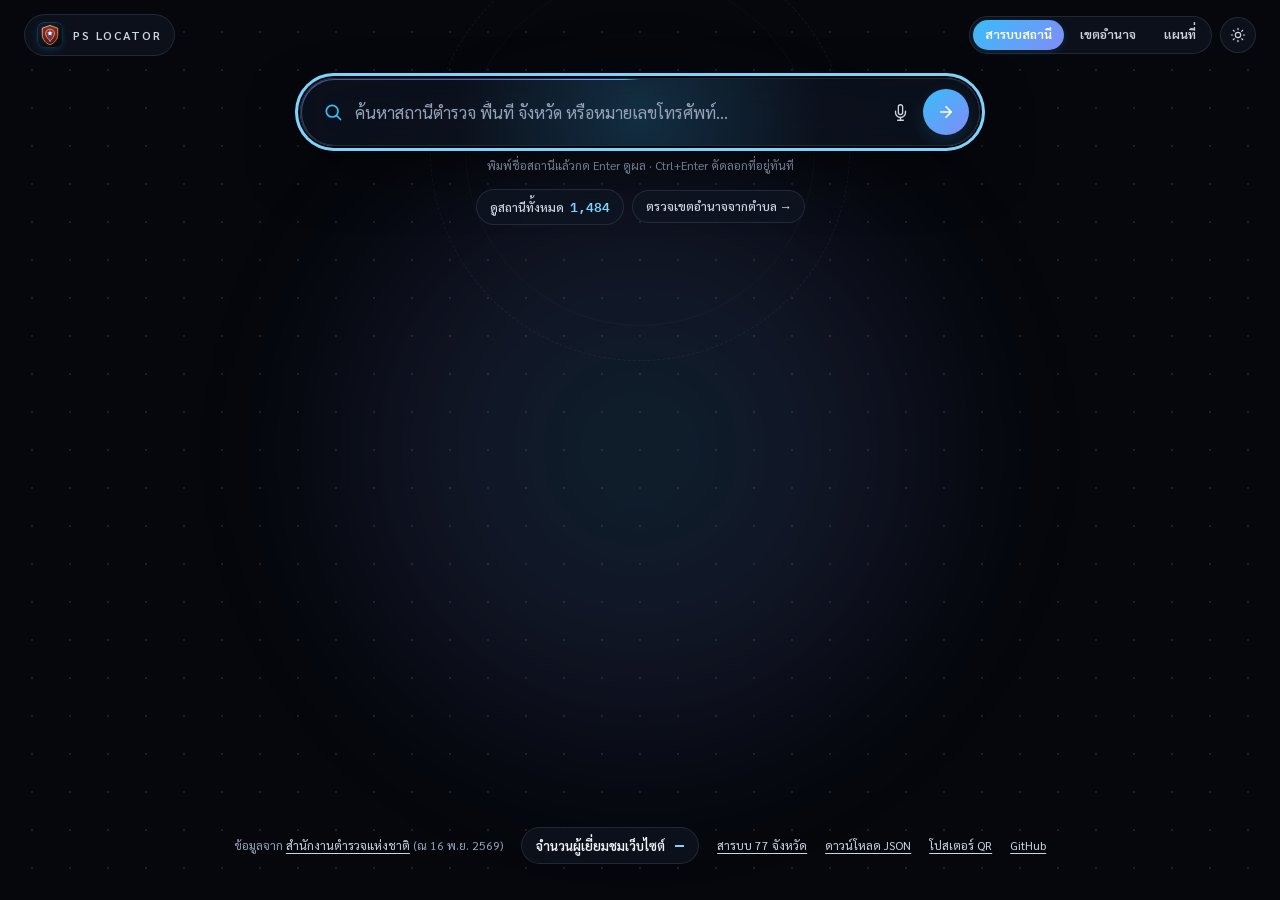
==== index.html @ 1548960c "SEO: Programmatic Edge SSR (1,562 pages), Dynamic Sitemap Index (1,566 URLs), FAQ/PoliceStation Sche" ====
<!DOCTYPE html>
<html lang="th">
<head>
<meta charset="UTF-8">
<meta name="viewport" content="width=device-width, initial-scale=1.0">
<meta name="theme-color" content="#05070c">
<meta name="author" content="ผู้ช่วยพนักงานสอบสวน สภ.เมืองชุมพร">
<title>PS Locator — สารบบสถานีตำรวจทั่วประเทศ 1,484 แห่ง | ค้นหาที่อยู่ เบอร์โทร สน./สภ. ทุกจังหวัด</title>
<meta name="description" content="ค้นหาสถานีตำรวจ (สน./สภ.) ทั่วประเทศไทยครบ 1,484 แห่ง 77 จังหวัด พร้อมที่อยู่ เบอร์โทรศัพท์ โทรสาร เว็บไซต์ และแผนที่นำทาง สำหรับพนักงานสอบสวนและประชาชน ข้อมูลยืนยันจากสำนักงานตำรวจแห่งชาติ (royalthaipolice.go.th)">
<meta name="keywords" content="สถานีตำรวจ, ค้นหาสถานีตำรวจ, ที่อยู่ สน., ที่อยู่ สภ., เบอร์โทรสถานีตำรวจ, สารบบสถานีตำรวจ, สถานีตำรวจทั่วประเทศ, 77 จังหวัด, สำนักงานตำรวจแห่งชาติ, พนักงานสอบสวน, เขตอำนาจสอบสวน, PS Locator">
<meta name="robots" content="index, follow, max-snippet:-1, max-image-preview:large, max-video-preview:-1">
<link rel="canonical" href="https://ps-locator.prajamwan.workers.dev/">
<link rel="alternate" hreflang="th" href="https://ps-locator.prajamwan.workers.dev/">
<link rel="alternate" hreflang="x-default" href="https://ps-locator.prajamwan.workers.dev/">
<link rel="icon" type="image/svg+xml" href="assets/favicon.svg">
<link rel="manifest" href="manifest.webmanifest">
<link rel="preconnect" href="https://fonts.googleapis.com">
<link rel="preconnect" href="https://fonts.gstatic.com" crossorigin>
<link href="https://fonts.googleapis.com/css2?family=Sarabun:wght@400;500;600;700&family=Noto+Serif+Thai:wght@600;700;800&family=IBM+Plex+Mono:wght@400;500;600&display=swap" rel="stylesheet">
<link rel="stylesheet" href="assets/styles.css">
<script>
(function () {
  var t = 'dark';
  try { t = localStorage.getItem('ps:theme') || 'dark'; } catch (e) {}
  document.documentElement.dataset.theme = t;
  var m = document.querySelector('meta[name="theme-color"]');
  if (m) m.content = t === 'dark' ? '#05070c' : '#f7f9fc';
})();
</script>
<meta property="og:type" content="website">
<meta property="og:locale" content="th_TH">
<meta property="og:site_name" content="PS Locator">
<meta property="og:url" content="https://ps-locator.prajamwan.workers.dev/">
<meta property="og:title" content="PS Locator — สารบบสถานีตำรวจทั่วประเทศ 1,484 แห่ง">
<meta property="og:description" content="ค้นหาที่อยู่ สน./สภ. พร้อมโทรศัพท์ โทรสาร เว็บไซต์ และแผนที่นำทาง ทั่วประเทศไทยครบ 77 จังหวัด อ้างอิงข้อมูลจากสำนักงานตำรวจแห่งชาติ">
<meta property="og:image" content="https://ps-locator.prajamwan.workers.dev/assets/ps-locator-poster.png">
<meta property="og:image:alt" content="PS Locator สารบบสถานีตำรวจทั่วประเทศ 1,484 แห่ง 77 จังหวัด">
<meta name="twitter:card" content="summary_large_image">
<meta name="twitter:title" content="PS Locator — สารบบสถานีตำรวจทั่วประเทศ 1,484 แห่ง">
<meta name="twitter:description" content="ค้นหาที่อยู่ เบอร์โทร แผนที่นำทาง สน./สภ. ทั่วประเทศ 77 จังหวัด พิมพ์แนบเอกสารคดีได้ทันที">
<meta name="twitter:image" content="https://ps-locator.prajamwan.workers.dev/assets/ps-locator-poster.png">
<script type="application/ld+json">
{
  "@context": "https://schema.org",
  "@graph": [
    {
      "@type": "WebSite",
      "@id": "https://ps-locator.prajamwan.workers.dev/#website",
      "url": "https://ps-locator.prajamwan.workers.dev/",
      "name": "PS Locator — สารบบสถานีตำรวจทั่วประเทศ",
      "alternateName": ["สารบบสถานีตำรวจ", "PS Locator"],
      "inLanguage": "th",
      "description": "ค้นหาที่อยู่ เบอร์โทร โทรสาร เว็บไซต์ และแผนที่นำทางของ สน./สภ. ทั่วประเทศไทย 1,484 แห่ง 77 จังหวัด",
      "potentialAction": {
        "@type": "SearchAction",
        "target": "https://ps-locator.prajamwan.workers.dev/?q={search_term_string}",
        "query-input": "required name=search_term_string"
      }
    },
    {
      "@type": "WebApplication",
      "name": "PS Locator — สารบบสถานีตำรวจทั่วประเทศ",
      "url": "https://ps-locator.prajamwan.workers.dev/",
      "applicationCategory": "ReferenceApplication",
      "operatingSystem": "All",
      "inLanguage": "th",
      "isAccessibleForFree": true
    },
    {
      "@type": "Dataset",
      "name": "ฐานข้อมูลสถานีตำรวจทั่วประเทศไทย 1,484 แห่ง 77 จังหวัด",
      "description": "รายชื่อ ที่อยู่ เบอร์โทรศัพท์ โทรสาร เว็บไซต์ และสังกัดกองบัญชาการของสถานีตำรวจนครบาลและสถานีตำรวจภูธรทั่วประเทศ",
      "inLanguage": "th",
      "creator": {
        "@type": "GovernmentOrganization",
        "name": "สำนักงานตำรวจแห่งชาติ",
        "url": "https://www.royalthaipolice.go.th/th/police-stations"
      }
    },
    {
      "@type": "FAQPage",
      "mainEntity": [
        {
          "@type": "Question",
          "name": "ค้นหาเบอร์โทรและที่อยู่สถานีตำรวจใกล้ฉันได้อย่างไร?",
          "acceptedAnswer": {
            "@type": "Answer",
            "text": "พิมพ์ชื่อสถานีตำรวจ (สน./สภ.) จังหวัด หรือหมายเลขโทรศัพท์ในช่องค้นหาหน้าแรก หรือเปิดหน้าแผนที่ (/map) เพื่อใช้ GPS ค้นหาสถานีตำรวจที่ใกล้ตำแหน่งปัจจุบันที่สุดพร้อมปุ่มกดโทรและนำทาง Google Maps"
          }
        },
        {
          "@type": "Question",
          "name": "ตรวจสอบเขตอำนาจสอบสวนจากชื่อตำบลได้อย่างไร?",
          "acceptedAnswer": {
            "@type": "Answer",
            "text": "ไปที่หน้าเขตอำนาจ (/jurisdiction) แล้วพิมพ์ชื่อตำบลหรือแขวงที่เกิดเหตุ ระบบจะแสดง สภ./สน. ผู้รับผิดชอบ รายชื่อตำบลในเขต เขตเพื่อนบ้าน และเลขหน้าประกาศในราชกิจจานุเบกษา"
          }
        },
        {
          "@type": "Question",
          "name": "ข้อมูลสถานีตำรวจใน PS Locator อ้างอิงจากแหล่งใด?",
          "acceptedAnswer": {
            "@type": "Answer",
            "text": "ข้อมูลสถานีตำรวจ 1,484 แห่ง ครบ 77 จังหวัด อ้างอิงจากฐานข้อมูลสาธารณะของสำนักงานตำรวจแห่งชาติ (royalthaipolice.go.th) และข้อมูลเขตอำนาจสอบสวนถอดข้อความจากประกาศสำนักงานตำรวจแห่งชาติในราชกิจจานุเบกษา"
          }
        }
      ]
    }
  ]
}
</script>
</head>
<body>
<noscript>
  <div style="padding:24px; text-align:center; font-family:Sarabun, sans-serif; background:#FDF6EC; color:#171E29">
    <b>PS Locator ต้องใช้ JavaScript</b><br>
    เว็บไซต์นี้ทำงานในเบราว์เซอร์ของคุณโดยตรง หากต้องการดูข้อมูลสถานีโดยไม่เปิดใช้ JavaScript โปรดใช้เว็บทางการของสำนักงานตำรวจแห่งชาติ:
    <a href="https://www.royalthaipolice.go.th/th/police-stations">royalthaipolice.go.th — ข้อมูลสถานีตำรวจ</a>
  </div>
</noscript>
<a class="skip-link" href="#resultsList">ข้ามไปยังผลการค้นหา</a>

<canvas id="spatial-canvas" aria-hidden="true"></canvas>
<div class="ambient-aura" aria-hidden="true"></div>

<header class="top-chrome">
  <a class="brand-link" href="index.html" id="brandHomeLink" title="กลับหน้าแรก PS Locator">
    <img class="brand-logo" src="assets/favicon.svg" width="26" height="26" alt="" aria-hidden="true">
    <span>PS LOCATOR</span>
  </a>
  <div class="chrome-actions">
    <nav class="nav-pills" aria-label="เมนูหลัก">
      <a class="nav-pill" href="index.html" aria-current="page">สารบบสถานี</a>
      <a class="nav-pill" href="jurisdiction.html">เขตอำนาจ</a>
      <a class="nav-pill" href="map.html">แผนที่</a>
    </nav>
    <button type="button" id="themeToggle" class="icon-pill" aria-label="สลับโหมดสีหน้าจอ" aria-pressed="true" title="สลับโหมดมืด / สว่าง">
      <svg id="theme-icon-sun" width="16" height="16" viewBox="0 0 24 24" fill="none" stroke="currentColor" stroke-width="1.8" stroke-linecap="round" stroke-linejoin="round" aria-hidden="true">
        <circle cx="12" cy="12" r="4"></circle>
        <path d="M12 2v2M12 20v2M4.93 4.93l1.41 1.41M17.66 17.66l1.41 1.41M2 12h2M20 12h2M6.34 17.66l-1.41 1.41M19.07 4.93l-1.6 1.6"></path>
      </svg>
      <svg id="theme-icon-moon" width="16" height="16" viewBox="0 0 24 24" fill="none" stroke="currentColor" stroke-width="1.8" stroke-linecap="round" stroke-linejoin="round" style="display:none" aria-hidden="true">
        <path d="M21 12.79A9 9 0 1 1 11.21 3 7 7 0 0 0 21 12.79z"></path>
      </svg>
    </button>
  </div>
</header>

<main class="stage">
  <div id="searchHub" class="search-hub">
    <div class="orbital-ring" aria-hidden="true"></div>

    <form id="searchForm" autocomplete="off" novalidate role="search">
      <div id="capsuleTilt" class="capsule-tilt">
        <div id="searchCapsule" class="search-capsule">
          <div class="capsule-beam" aria-hidden="true"></div>
          <div id="capsuleSpotlight" class="capsule-spotlight" aria-hidden="true"></div>
          <div class="scan-progress" aria-hidden="true"></div>

          <span class="search-leading-icon" aria-hidden="true">
            <svg width="20" height="20" viewBox="0 0 24 24" fill="none" stroke="currentColor" stroke-width="2" stroke-linecap="round" stroke-linejoin="round"><circle cx="11" cy="11" r="7"></circle><line x1="21" y1="21" x2="16.65" y2="16.65"></line></svg>
          </span>
          <input id="searchInput" class="search-input" type="search" placeholder="ค้นหาสถานีตำรวจ พื้นที่ จังหวัด หรือหมายเลขโทรศัพท์..." aria-label="ค้นหาสถานีตำรวจ" aria-autocomplete="list" aria-controls="suggestPanel" aria-expanded="false" spellcheck="false" autofocus>
          <div class="capsule-controls">
            <span class="kbd-hint" aria-hidden="true">/</span>
            <button type="button" id="clearBtn" class="capsule-action-btn clear-btn" aria-label="ล้างคำค้นหาและกลับสู่หน้าแรก" title="ล้างคำค้นหา (Esc)">
              <svg width="16" height="16" viewBox="0 0 24 24" fill="none" stroke="currentColor" stroke-width="2" stroke-linecap="round" aria-hidden="true"><line x1="18" y1="6" x2="6" y2="18"></line><line x1="6" y1="6" x2="18" y2="18"></line></svg>
            </button>
            <button type="button" id="voiceBtn" class="capsule-action-btn" aria-label="ค้นหาด้วยเสียง" title="ค้นหาด้วยเสียง" style="display:none">
              <svg width="17" height="17" viewBox="0 0 24 24" fill="none" stroke="currentColor" stroke-width="1.9" stroke-linecap="round" stroke-linejoin="round" aria-hidden="true"><path d="M12 1a3 3 0 0 0-3 3v8a3 3 0 0 0 6 0V4a3 3 0 0 0-3-3z"></path><path d="M19 10v2a7 7 0 0 1-14 0v-2"></path><line x1="12" y1="19" x2="12" y2="23"></line><line x1="8" y1="23" x2="16" y2="23"></line></svg>
            </button>
            <button type="submit" id="submitBtn" class="submit-orb" aria-label="เริ่มค้นหา" title="ค้นหา (Enter)">
              <svg width="18" height="18" viewBox="0 0 24 24" fill="none" stroke="currentColor" stroke-width="2.2" stroke-linecap="round" stroke-linejoin="round" aria-hidden="true"><line x1="5" y1="12" x2="19" y2="12"></line><polyline points="12 5 19 12 12 19"></polyline></svg>
            </button>
          </div>
        </div>
      </div>
    </form>

    <!-- อยู่นอก capsule-tilt เพื่อให้ dropdown กางลงมาตรงและไม่ถูกตัดขอบ -->
    <div id="suggestPanel" class="suggest-dropdown panel-glass" role="listbox" aria-label="คำแนะนำสถานีตำรวจ" hidden></div>
    <div id="inlineStatus" class="inline-status" role="status" aria-live="polite"></div>

    <div class="idle-actions" id="idleActions">
      <button type="button" class="idle-pill" id="browseAllBtn">ดูสถานีทั้งหมด <b id="idleStationCount">1,484</b></button>
      <button type="button" class="idle-pill" id="idleSavedBtn" hidden>ที่บันทึกไว้ (<b id="idleSavedCount">0</b>)</button>
      <a class="idle-pill" href="jurisdiction.html">ตรวจเขตอำนาจจากตำบล →</a>
    </div>
  </div>

  <section id="resultsWorkspace" class="results-workspace" aria-label="ผลการค้นหาสถานีตำรวจ">
    <div class="panel-glass results-list-panel">
      <div class="panel-header">
        <div class="panel-header-top">
          <span class="result-count">พบ <b id="resultCount">0</b> สถานี</span>
          <div class="panel-header-actions">
            <span id="savedCountWrap" hidden>
              <button class="toggle-saved" id="toggleSavedOnly" aria-pressed="false" type="button">บันทึก (<span id="savedCount">0</span>)</button>
            </span>
            <button class="btn btn-outline btn-sm" id="printListBtn" type="button" title="พิมพ์บัญชีรายนามตามตัวกรอง (A4)">พิมพ์ A4</button>
            <button class="btn btn-outline btn-sm" id="exportCsvBtn" type="button" title="ดาวน์โหลด CSV (เปิดใน Excel ได้)">CSV</button>
            <button class="btn btn-ghost btn-sm" id="clearFiltersBtn" type="button">ล้างตัวกรอง</button>
          </div>
        </div>
        <div class="compact-pill-controls">
          <div class="region-scroll" role="group" aria-label="กรองตามกองบัญชาการ">
            <div class="region-chips" id="regionChips"></div>
          </div>
          <div class="filter-row">
            <div class="combo" id="provinceCombo">
              <button type="button" class="combo-btn" id="provinceBtn" aria-haspopup="listbox" aria-expanded="false" aria-controls="provincePop" aria-label="กรองตามจังหวัด">
                <span class="combo-label" id="provinceLabel">ทุกจังหวัด (77)</span>
                <svg class="chev" width="14" height="14" viewBox="0 0 24 24" fill="none" aria-hidden="true"><path d="m6 9 6 6 6-6" stroke="currentColor" stroke-width="1.8" stroke-linecap="round" stroke-linejoin="round"/></svg>
              </button>
              <div class="combo-pop" id="provincePop" hidden>
                <div class="combo-search">
                  <svg width="14" height="14" viewBox="0 0 24 24" fill="none" aria-hidden="true"><circle cx="11" cy="11" r="7" stroke="currentColor" stroke-width="1.8"/><path d="m20 20-3.8-3.8" stroke="currentColor" stroke-width="1.8" stroke-linecap="round"/></svg>
                  <input type="text" id="provinceSearch" placeholder="พิมพ์ชื่อจังหวัด…" autocomplete="off" spellcheck="false" role="combobox" aria-expanded="true" aria-controls="provinceList" aria-autocomplete="list" aria-label="ค้นหาจังหวัด">
                </div>
                <ul class="combo-list" id="provinceList" role="listbox" aria-label="รายชื่อจังหวัด"></ul>
              </div>
            </div>
          </div>
          <div class="active-filters" id="activeFilters"></div>
        </div>
      </div>
      <p class="sr-only" role="status" id="srStatus"></p>
      <div id="resultsList" class="results-scroll" aria-label="รายการสถานี"></div>
      <div class="pager" id="pager" role="navigation" aria-label="เปลี่ยนหน้า"></div>
    </div>

    <div class="panel-glass viewport-panel">
      <div class="hud-overlay" aria-hidden="true"><div class="hud-reticle"></div></div>
      <div class="hud-top-bar">
        <div id="activeRegionChip" class="hud-chip">สังกัด — · จังหวัด —</div>
        <button type="button" id="hudCopyBtn" class="hud-action-btn" title="คัดลอกที่อยู่ไปวางในแม่แบบซอง/หนังสือ">
          <svg width="14" height="14" viewBox="0 0 24 24" fill="none" stroke="currentColor" stroke-width="2" stroke-linecap="round" stroke-linejoin="round" aria-hidden="true"><rect x="9" y="9" width="13" height="13" rx="2" ry="2"></rect><path d="M5 15H4a2 2 0 0 1-2-2V4a2 2 0 0 1 2-2h9a2 2 0 0 1 2 2v1"></path></svg>
          <span id="copyAddrText">คัดลอกที่อยู่</span>
        </button>
      </div>
      <div id="stationTelemetry" class="station-telemetry">
        <p style="color:var(--muted)">เลือกสถานีจากรายการเพื่อแสดงข้อมูล</p>
      </div>
      <div class="hud-bottom-bar">
        <span id="activeStationChip" class="hud-chip">เลือกสถานีจากรายการ</span>
        <details class="hud-source-details">
          <summary class="hud-attribution">ฐานข้อมูล 1,484 สถานี · แหล่งที่มา</summary>
          <div class="hud-source-body">
            <p>ข้อมูลยืนยันจากสำนักงานตำรวจแห่งชาติ ณ 16 พฤศจิกายน 2569 · 45 สถานีที่ต้นทางไม่กรอกที่อยู่จะแสดง “ไม่มีข้อมูล”</p>
            <p>หากพบความคลาดเคลื่อน แจ้งได้ที่ <a href="mailto:akaradje07@gmail.com?subject=แจ้งที่อยู่ไม่ถูกต้อง — PS Locator">akaradje07@gmail.com</a></p>
          </div>
        </details>
      </div>
    </div>
  </section>

  <footer class="stage-foot" aria-label="ข้อมูลอ้างอิงและสถิติ">
    <span>ข้อมูลจาก <a href="https://www.royalthaipolice.go.th/th/police-stations" target="_blank" rel="noopener">สำนักงานตำรวจแห่งชาติ</a> (ณ 16 พ.ย. 2569)</span>
    <span class="visitor-pill" id="visitorCounter" aria-label="จำนวนผู้เยี่ยมชมเว็บไซต์">
      <span class="visitor-label">จำนวนผู้เยี่ยมชมเว็บไซต์</span>
      <b class="visitor-num mono" id="statViews">—</b>
    </span>
    <a href="/provinces">สารบบ 77 จังหวัด</a>
    <a href="data/stations.json" download="ps-locator-stations.json">ดาวน์โหลด JSON</a>
    <a href="qr-poster.html">โปสเตอร์ QR</a>
    <a href="https://github.com/akaradje/ps-locator" target="_blank" rel="noopener">GitHub</a>
  </footer>
</main>

<!-- ════════ STATION DETAIL MODAL ════════ -->
<div class="modal-overlay" id="stationModal" role="dialog" aria-modal="true" aria-labelledby="modalTitle" aria-hidden="true" inert>
  <div class="modal" role="document">
    <div class="modal-head">
      <svg width="38" height="38" viewBox="0 0 64 64" aria-hidden="true" style="flex:none"><circle cx="32" cy="32" r="30" fill="none" stroke="#38bdf8" stroke-width="2.4"/><path d="M32 12l3.1 6.3 6.9 1-5 4.9 1.2 6.9L32 30.2 25.8 33.5l1.2-6.9-5-4.9 6.9-1L32 12Z" fill="#38bdf8"/></svg>
      <div style="min-width:0">
        <span class="sub" id="modalRegion">—</span>
        <h2 id="modalTitle">—</h2>
      </div>
      <button class="modal-close" id="modalClose" type="button" aria-label="ปิดหน้าต่างรายละเอียด">
        <svg width="18" height="18" viewBox="0 0 24 24" fill="none" aria-hidden="true"><path d="M6 6l12 12M18 6L6 18" stroke="currentColor" stroke-width="2" stroke-linecap="round"/></svg>
      </button>
    </div>
    <div class="modal-body">
      <div class="detail-grid">
        <div class="detail-cell full"><label>ที่อยู่สถานี</label><div class="v" id="dAddress">—</div></div>
        <div class="detail-cell"><label>โทรศัพท์</label><a class="v mono" id="dPhone" href="tel:">—</a></div>
        <div class="detail-cell"><label>โทรสาร (แฟกซ์)</label><div class="v mono" id="dFax">—</div></div>
        <div class="detail-cell"><label>จังหวัด</label><div class="v" id="dProvince">—</div></div>
        <div class="detail-cell"><label>กองบัญชาการ</label><div class="v" id="dRegion">—</div></div>
        <div class="detail-cell full"><label>เว็บไซต์ทางการ</label><a class="v" id="dWebsite" href="#" target="_blank" rel="noopener">—</a></div>
      </div>
      <div class="copy-preview">
        <div class="copy-preview-head">
          <b>ข้อความที่จะคัดลอก (สำหรับวางลงซอง/หนังสือ)</b>
          <a id="dReport" href="mailto:akaradje07@gmail.com">แจ้งที่อยู่คลาดเคลื่อน</a>
        </div>
        <pre class="copy-pre" id="dCopyPreview">—</pre>
      </div>
      <div class="map-frame"><iframe id="dMap" title="แผนที่สถานีตำรวจ" loading="lazy" referrerpolicy="no-referrer-when-downgrade" src="about:blank"></iframe></div>
    </div>
    <div class="modal-foot">
      <button class="btn btn-primary" id="dCopy" type="button">
        <svg width="16" height="16" viewBox="0 0 24 24" fill="none" aria-hidden="true"><rect x="8" y="8" width="12" height="12" rx="2" stroke="currentColor" stroke-width="1.7"/><path d="M4 16V5a2 2 0 0 1 2-2h11" stroke="currentColor" stroke-width="1.7" stroke-linecap="round"/></svg>
        คัดลอกที่อยู่
      </button>
      <a class="btn btn-outline" id="dNavigate" href="#" target="_blank" rel="noopener">
        <svg width="16" height="16" viewBox="0 0 24 24" fill="none" aria-hidden="true"><path d="M12 2 4 22l8-4 8 4-8-20Z" stroke="currentColor" stroke-width="1.7" stroke-linejoin="round"/></svg>
        นำทางใน Google Maps
      </a>
      <button class="btn btn-outline" id="dPrint" type="button">
        <svg width="16" height="16" viewBox="0 0 24 24" fill="none" aria-hidden="true"><path d="M7 8V3h10v5M7 17H3v-7a3 3 0 0 1 3-3h12a3 3 0 0 1 3 3v7h-4m-14 0h14a2 2 0 0 1 2 2v3H5v-3a2 2 0 0 1 2-2Z" stroke="currentColor" stroke-width="1.6" stroke-linejoin="round"/></svg>
        พิมพ์รายละเอียด
      </button>
      <button class="btn btn-outline" id="dShare" type="button">
        <svg width="16" height="16" viewBox="0 0 24 24" fill="none" aria-hidden="true"><circle cx="18" cy="5" r="3" stroke="currentColor" stroke-width="1.7"/><circle cx="6" cy="12" r="3" stroke="currentColor" stroke-width="1.7"/><circle cx="18" cy="19" r="3" stroke="currentColor" stroke-width="1.7"/><path d="m8.59 13.51 6.83 3.98M15.41 6.51l-6.82 3.98" stroke="currentColor" stroke-width="1.7" stroke-linecap="round"/></svg>
        แชร์
      </button>
      <button class="btn btn-ghost" id="dSave" type="button" aria-pressed="false">บันทึกสถานีนี้</button>
      <button class="btn btn-ghost" id="dJurisdiction" type="button">ดูเขตอำนาจของสถานีนี้</button>
    </div>
  </div>
</div>

<!-- ════════ REPORT CORRECTION MODAL ════════ -->
<div class="modal-overlay" id="reportModal" role="dialog" aria-modal="true" aria-labelledby="reportModalTitle" aria-hidden="true" inert>
  <div class="modal report-modal" role="document">
    <div class="modal-head">
      <div style="min-width:0">
        <span class="sub" id="reportStationMeta">แจ้งปรับปรุงข้อมูลสถานี</span>
        <h2 id="reportModalTitle">แจ้งข้อมูลคลาดเคลื่อน</h2>
      </div>
      <button class="modal-close" id="reportModalClose" type="button" aria-label="ปิดหน้าต่างแจ้งข้อมูลคลาดเคลื่อน">
        <svg width="18" height="18" viewBox="0 0 24 24" fill="none" aria-hidden="true"><path d="M6 6l12 12M18 6L6 18" stroke="currentColor" stroke-width="2" stroke-linecap="round"/></svg>
      </button>
    </div>
    <form id="reportForm" class="report-form" novalidate>
      <div class="modal-body">
        <input type="hidden" id="reportStationId" name="station_id" value="">
        <div class="hp-field" aria-hidden="true">
          <label for="reportHp">เว็บไซต์</label>
          <input type="text" id="reportHp" name="website_hp" tabindex="-1" autocomplete="off" value="">
        </div>
        <div class="report-field">
          <label for="reportFieldType">ประเภทข้อมูลที่ต้องการแจ้งแก้ไข</label>
          <select id="reportFieldType" name="field_type" required>
            <option value="address">ที่อยู่สถานี</option>
            <option value="phone">หมายเลขโทรศัพท์</option>
            <option value="fax">หมายเลขโทรสาร (แฟกซ์)</option>
            <option value="website">เว็บไซต์ทางการ</option>
            <option value="other">ข้อมูลอื่นๆ</option>
          </select>
        </div>
        <div class="report-current-box">
          <span>ข้อมูลปัจจุบันในระบบ:</span>
          <b id="reportCurrentValue">—</b>
        </div>
        <div class="report-field">
          <label for="reportSuggested">ข้อมูลที่ถูกต้อง <span aria-hidden="true">*</span></label>
          <textarea id="reportSuggested" name="suggested_value" rows="3" minlength="2" maxlength="500" required placeholder="ระบุที่อยู่ เบอร์โทรศัพท์ หรือข้อมูลที่ถูกต้อง…"></textarea>
        </div>
        <div class="report-field">
          <label for="reportSource">แหล่งอ้างอิง (ถ้ามี)</label>
          <input type="text" id="reportSource" name="source_ref" maxlength="300" placeholder="เช่น เว็บไซต์สถานี, เพจทางการ, หนังสือราชการ">
        </div>
        <div class="report-field">
          <label for="reportReporter">ชื่อ / หน่วยงานผู้แจ้ง (ไม่บังคับ)</label>
          <input type="text" id="reportReporter" name="reporter" maxlength="120" placeholder="เช่น เจ้าหน้าที่ สภ.… หรือ ประชาชน">
        </div>
        <div id="reportFeedback" class="report-feedback" role="status" aria-live="polite" hidden></div>
      </div>
      <div class="modal-foot">
        <button class="btn btn-primary" id="reportSubmitBtn" type="submit">ส่งคำแจ้งตรวจสอบ</button>
        <a class="btn btn-outline" id="reportMailtoFallback" href="mailto:akaradje07@gmail.com">ส่งผ่านอีเมลแทน</a>
        <button class="btn btn-ghost" id="reportCancelBtn" type="button">ยกเลิก</button>
      </div>
    </form>
  </div>
</div>

<button class="to-top" id="toTop" type="button" aria-label="กลับขึ้นด้านบน" hidden>
  <svg width="18" height="18" viewBox="0 0 24 24" fill="none" aria-hidden="true"><path d="M12 19V5m0 0-6 6m6-6 6 6" stroke="currentColor" stroke-width="2" stroke-linecap="round" stroke-linejoin="round"/></svg>
</button>

<div class="toast" id="toast" role="status" aria-live="polite"></div>
<div id="print-area" aria-hidden="true"></div>

<script src="data/stations.js"></script>
<script src="assets/app.js"></script>
<script src="assets/offline-db.js" defer></script>
</body>
</html>
---- assets/styles.css ----
/* ============================================================
   PS LOCATOR — สารบบสถานีตำรวจทั่วประเทศ & เขตอำนาจสอบสวน
   Design system: Spatial Minimalist (Obsidian Dark / Pure Light)
   Themes via html[data-theme="dark" | "light"]
   ============================================================ */

@view-transition {
  navigation: auto;
}

@property --beam-angle {
  syntax: "<angle>";
  initial-value: 0deg;
  inherits: false;
}

:root,
html[data-theme="dark"] {
  /* Spatial Dark Palette */
  --bg: #05070c;
  --bg-elevated: rgba(13, 18, 28, 0.94);
  --surface: rgba(15, 21, 34, 0.72);
  --surface-hover: rgba(24, 33, 52, 0.86);
  --surface-active: rgba(30, 42, 66, 0.94);
  --field: rgba(10, 15, 25, 0.72);
  --strip: #0b101b;

  --border: rgba(148, 163, 184, 0.16);
  --border-strong: rgba(148, 163, 184, 0.30);

  --ink: #f1f5f9;
  --ink-2: #cbd5e1;
  --muted: #94a3b8;
  --muted-strong: #cbd5e1;
  --faint: #7b8ba1;

  --brand: #38bdf8;
  --brand-ink: #7dd3fc;
  --brand-tint: rgba(56, 189, 248, 0.14);
  --brand-line: rgba(56, 189, 248, 0.38);
  --accent: #818cf8;

  --ok: #4ade80;
  --ok-tint: rgba(74, 222, 128, 0.14);
  --warn-bg: rgba(245, 158, 11, 0.12);
  --warn-border: rgba(245, 158, 11, 0.40);
  --warn-ink: #fcd34d;

  --sos: #ef4444;
  --sos-bg: rgba(239, 68, 68, 0.14);
  --sos-border: rgba(239, 68, 68, 0.48);
  --sos-ink: #fca5a5;
  --sos-strong: #dc2626;

  --metro-bg: rgba(56, 189, 248, 0.14);
  --metro-ink: #7dd3fc;
  --metro-line: rgba(56, 189, 248, 0.34);

  --phuthon-bg: rgba(129, 140, 248, 0.14);
  --phuthon-ink: #c7d2fe;
  --phuthon-line: rgba(129, 140, 248, 0.34);

  --mark: rgba(56, 189, 248, 0.30);
  --glow-primary: rgba(56, 189, 248, 0.22);
  --glow-secondary: rgba(129, 140, 248, 0.18);
  --dot-rgb: 148, 163, 184;
  --pulse-rgb: 56, 189, 248;
  --scrim: rgba(3, 6, 12, 0.78);

  --shadow-sm: 0 2px 6px rgba(0, 0, 0, 0.28);
  --shadow-md: 0 10px 28px -8px rgba(0, 0, 0, 0.45);
  --shadow-lg: 0 24px 56px -12px rgba(0, 0, 0, 0.70);
  --shadow-capsule: 0 24px 64px -12px rgba(0, 0, 0, 0.65), 0 0 0 1px rgba(255, 255, 255, 0.04);
  --shadow-panel: 0 20px 50px -12px rgba(0, 0, 0, 0.6);

  --ring: 0 0 0 3px rgba(56, 189, 248, 0.24);
  --focus-ring: #7dd3fc;
  --focus: 0 0 0 2px var(--bg), 0 0 0 4.5px var(--focus-ring);
  --skip-bg: #7dd3fc;
  --skip-ink: #05070c;
  --ease: cubic-bezier(0.22, 1, 0.36, 1);

  --font-serif: "Noto Serif Thai", "Sarabun", serif;
  --font-sans: "Sarabun", "Noto Sans Thai", system-ui, sans-serif;
  --font-mono: "IBM Plex Mono", "Sarabun", monospace;

  --radius-capsule: 999px;
  --radius-lg: 20px;
  --radius-md: 12px;
  --radius-sm: 8px;

  color-scheme: dark;
}

html[data-theme="light"] {
  --bg: #f7f9fc;
  --bg-elevated: rgba(255, 255, 255, 0.96);
  --surface: rgba(255, 255, 255, 0.82);
  --surface-hover: rgba(241, 245, 249, 0.96);
  --surface-active: rgba(224, 242, 254, 0.75);
  --field: rgba(248, 250, 252, 0.92);
  --strip: #0f172a;

  --border: rgba(15, 23, 42, 0.10);
  --border-strong: rgba(15, 23, 42, 0.20);

  --ink: #0f172a;
  --ink-2: #334155;
  --muted: #475569;
  --muted-strong: #334155;
  --faint: #64748b;

  --brand: #0284c7;
  --brand-ink: #0369a1;
  --brand-tint: rgba(2, 132, 199, 0.10);
  --brand-line: rgba(2, 132, 199, 0.35);
  --accent: #4f46e5;

  --ok: #15803d;
  --ok-tint: #dcfce7;
  --warn-bg: #fef3c7;
  --warn-border: #d97706;
  --warn-ink: #92400e;

  --sos: #dc2626;
  --sos-bg: #fef2f2;
  --sos-border: #f87171;
  --sos-ink: #991b1b;
  --sos-strong: #b91c1c;

  --metro-bg: #e0f2fe;
  --metro-ink: #0369a1;
  --metro-line: #bae6fd;

  --phuthon-bg: #eef2ff;
  --phuthon-ink: #3730a3;
  --phuthon-line: #c7d2fe;

  --mark: rgba(2, 132, 199, 0.22);
  --glow-primary: rgba(2, 132, 199, 0.14);
  --glow-secondary: rgba(79, 70, 229, 0.12);
  --dot-rgb: 71, 85, 105;
  --pulse-rgb: 2, 132, 199;
  --scrim: rgba(15, 23, 42, 0.56);

  --shadow-sm: 0 1px 3px rgba(15, 23, 42, 0.06);
  --shadow-md: 0 8px 24px -6px rgba(15, 23, 42, 0.10);
  --shadow-lg: 0 22px 48px -12px rgba(15, 23, 42, 0.22);
  --shadow-capsule: 0 20px 50px -12px rgba(15, 23, 42, 0.10), 0 2px 8px rgba(15, 23, 42, 0.04);
  --shadow-panel: 0 20px 48px -12px rgba(15, 23, 42, 0.10);

  --ring: 0 0 0 3px rgba(2, 132, 199, 0.18);
  --focus-ring: #075985;
  --focus: 0 0 0 2px var(--bg), 0 0 0 4.5px var(--focus-ring);
  --skip-bg: #075985;
  --skip-ink: #ffffff;
  color-scheme: light;
}

*, *::before, *::after { box-sizing: border-box; }

html {
  scroll-behavior: smooth;
  scrollbar-color: var(--border-strong) transparent;
}

/* Cross-document View Transitions */
::view-transition-old(root),
::view-transition-new(root) {
  animation-duration: 220ms;
  animation-timing-function: var(--ease);
}

::view-transition-group(ps-chrome),
::view-transition-group(ps-brand),
::view-transition-group(ps-nav),
::view-transition-group(ps-capsule) {
  animation-duration: 220ms;
  animation-timing-function: var(--ease);
}

@media (prefers-reduced-motion: reduce) {
  html { scroll-behavior: auto; }
  *, *::before, *::after {
    animation-duration: 0.01ms !important;
    animation-iteration-count: 1 !important;
    transition-duration: 0.01ms !important;
  }
  ::view-transition-group(*),
  ::view-transition-old(*),
  ::view-transition-new(*) {
    animation: none !important;
  }
}

html, body {
  margin: 0;
  padding: 0;
  width: 100%;
  min-height: 100vh;
  background-color: var(--bg);
  color: var(--ink);
  font-family: var(--font-sans);
  font-size: 16px;
  line-height: 1.55;
  overflow-x: hidden;
  -webkit-font-smoothing: antialiased;
  text-rendering: optimizeLegibility;
  transition: background-color 0.45s var(--ease), color 0.35s ease;
}

::-webkit-scrollbar { width: 8px; height: 8px; }
::-webkit-scrollbar-track { background: transparent; }
::-webkit-scrollbar-thumb { background: var(--border-strong); border-radius: 8px; }
::-webkit-scrollbar-thumb:hover { background: var(--muted); }

[hidden] { display: none !important; }

.sr-only {
  position: absolute; width: 1px; height: 1px; margin: -1px; padding: 0;
  overflow: hidden; clip: rect(0 0 0 0); white-space: nowrap; border: 0;
}

.skip-link {
  position: fixed; left: -9999px; top: 12px; z-index: 1000;
  background: var(--skip-bg); color: var(--skip-ink); padding: 11px 20px;
  border-radius: var(--radius-sm); font-weight: 700; font-size: 15px;
  text-decoration: none; border: 2px solid var(--bg);
  box-shadow: var(--shadow-lg);
}
.skip-link:focus,
.skip-link:focus-visible {
  left: 12px;
  outline: 3px solid var(--focus-ring);
  outline-offset: 2px;
  box-shadow: var(--focus), var(--shadow-lg);
}
:focus-visible {
  outline: 2.5px solid var(--focus-ring);
  outline-offset: 2px;
  box-shadow: var(--focus);
  border-radius: 6px;
}
a:focus-visible,
button:focus-visible,
input:focus-visible,
select:focus-visible,
textarea:focus-visible,
summary:focus-visible,
[tabindex]:focus-visible,
.rchip:focus-visible,
.chip:focus-visible,
.idle-pill:focus-visible,
.nav-pill:focus-visible,
.icon-pill:focus-visible,
.btn:focus-visible,
.combo-btn:focus-visible,
.result-item:focus-visible,
.jur-tab:focus-visible,
.jur-card:focus-visible,
.hud-action-btn:focus-visible,
.map-mini-btn:focus-visible {
  outline: 2.5px solid var(--focus-ring);
  outline-offset: 2px;
  box-shadow: var(--focus);
}
.search-capsule:has(.search-input:focus-visible) {
  outline: 2.5px solid var(--focus-ring);
  outline-offset: 3px;
  box-shadow: var(--focus), var(--shadow-capsule);
}

.mono { font-family: var(--font-mono); font-feature-settings: "tnum"; }

mark {
  background: linear-gradient(transparent 35%, var(--mark) 35%, var(--mark) 92%, transparent 92%);
  color: inherit; font-weight: 700; padding: 0 2px; border-radius: 3px;
}

/* ============ SPATIAL CANVAS & AURA ============ */
#spatial-canvas {
  position: fixed;
  inset: 0;
  width: 100%;
  height: 100%;
  z-index: 0;
  pointer-events: none;
}

.ambient-aura {
  position: fixed;
  top: 50%;
  left: 50%;
  width: min(760px, 92vw);
  height: min(760px, 92vw);
  transform: translate(-50%, -50%);
  border-radius: 50%;
  background: radial-gradient(circle, var(--glow-primary) 0%, var(--glow-secondary) 38%, transparent 70%);
  filter: blur(72px);
  opacity: 0.65;
  z-index: 0;
  pointer-events: none;
  transition: transform 0.8s cubic-bezier(0.16, 1, 0.3, 1), opacity 0.6s ease;
}

body.has-results .ambient-aura,
body.page-jur .ambient-aura {
  transform: translate(-50%, -82%) scale(0.85);
  opacity: 0.42;
}

/* ============ TOP CHROME ============ */
.top-chrome {
  view-transition-name: ps-chrome;
  position: fixed;
  top: 0;
  left: 0;
  right: 0;
  z-index: 45;
  display: flex;
  align-items: center;
  justify-content: space-between;
  gap: 10px;
  padding: 14px 24px;
  pointer-events: none;
}

.brand-link {
  view-transition-name: ps-brand;
  pointer-events: auto;
  display: inline-flex;
  align-items: center;
  gap: 10px;
  text-decoration: none;
  color: var(--muted-strong);
  font-size: 12px;
  font-weight: 600;
  letter-spacing: 0.16em;
  text-transform: uppercase;
  padding: 7px 12px;
  border-radius: 999px;
  background: var(--surface);
  border: 1px solid var(--border);
  backdrop-filter: blur(16px);
  -webkit-backdrop-filter: blur(16px);
  transition: color 0.25s ease, background-color 0.25s ease, border-color 0.25s ease;
  white-space: nowrap;
}

.brand-link:hover { color: var(--ink); border-color: var(--border-strong); }

.brand-dot {
  width: 7px;
  height: 7px;
  border-radius: 50%;
  background: var(--brand);
  box-shadow: 0 0 12px var(--brand);
  flex: none;
}

.brand-logo {
  width: 26px;
  height: 26px;
  border-radius: 7px;
  flex: none;
  display: block;
  box-shadow: 0 2px 10px -2px var(--glow-primary);
  transition: transform 0.2s ease, box-shadow 0.2s ease;
}

.brand-link:hover .brand-logo {
  transform: scale(1.06);
  box-shadow: 0 4px 14px -2px var(--glow-primary);
}

.chrome-actions {
  pointer-events: auto;
  display: flex;
  align-items: center;
  gap: 8px;
}

.nav-pills {
  view-transition-name: ps-nav;
  display: inline-flex;
  align-items: center;
  gap: 4px;
  padding: 3px;
  border-radius: 999px;
  border: 1px solid var(--border);
  background: var(--surface);
  backdrop-filter: blur(16px);
  -webkit-backdrop-filter: blur(16px);
}

.nav-pill {
  display: inline-flex;
  align-items: center;
  height: 30px;
  padding: 0 12px;
  border-radius: 999px;
  font-size: 12.5px;
  font-weight: 600;
  color: var(--muted-strong);
  text-decoration: none;
  white-space: nowrap;
  transition: color 0.2s ease, background-color 0.2s ease, box-shadow 0.2s ease;
}

.nav-pill:hover { color: var(--ink); background: var(--surface-hover); }

.nav-pill[aria-current="page"] {
  color: #ffffff;
  background: linear-gradient(135deg, var(--brand), var(--accent));
  box-shadow: 0 2px 10px -2px var(--glow-primary);
}

.icon-pill {
  display: inline-flex;
  align-items: center;
  justify-content: center;
  width: 36px;
  height: 36px;
  flex: none;
  border-radius: 50%;
  border: 1px solid var(--border);
  background: var(--surface);
  backdrop-filter: blur(16px);
  -webkit-backdrop-filter: blur(16px);
  color: var(--muted-strong);
  cursor: pointer;
  transition: color 0.2s ease, border-color 0.2s ease, transform 0.2s ease;
}

.icon-pill:hover { color: var(--ink); border-color: var(--border-strong); transform: translateY(-1px); }

@media (max-width: 560px) {
  .top-chrome { padding: 10px 14px; }
  .brand-link { font-size: 11px; letter-spacing: 0.12em; padding: 6px 10px; gap: 7px; }
  .nav-pill { padding: 0 10px; font-size: 12px; height: 28px; }
}

/* ============ STAGE ============ */
.stage {
  position: relative;
  z-index: 10;
  min-height: 100dvh;
  width: 100%;
  max-width: 1180px;
  margin: 0 auto;
  padding: 78px 24px 32px;
  display: flex;
  flex-direction: column;
  justify-content: center;
  align-items: center;
  transition: justify-content 0.6s cubic-bezier(0.16, 1, 0.3, 1);
}

body.has-results .stage,
body.page-jur .stage {
  justify-content: flex-start;
}

@media (max-width: 560px) {
  .stage { padding: 68px 14px 28px; }
}

/* ============ SEARCH HUB & CAPSULE ============ */
.search-hub {
  position: relative;
  width: 100%;
  max-width: 680px;
  margin: 0 auto;
  perspective: 1000px;
  z-index: 40;
  transition: max-width 0.55s cubic-bezier(0.16, 1, 0.3, 1);
}

body.has-results .search-hub { max-width: 760px; }

.orbital-ring {
  position: absolute;
  top: 50%;
  left: 50%;
  width: 420px;
  height: 420px;
  max-width: 86vw;
  max-height: 86vw;
  transform: translate(-50%, -50%) scale(0.92);
  border-radius: 50%;
  border: 1px dashed var(--border);
  opacity: 0;
  pointer-events: none;
  transition: opacity 0.5s ease, transform 0.7s cubic-bezier(0.16, 1, 0.3, 1);
  animation: orbitSpin 36s linear infinite;
}

.orbital-ring::before {
  content: "";
  position: absolute;
  inset: 34px;
  border-radius: 50%;
  border: 1px solid var(--border);
  opacity: 0.55;
}

body:not(.has-results) .search-hub:focus-within .orbital-ring,
body:not(.has-results) .search-hub:hover .orbital-ring {
  opacity: 0.65;
  transform: translate(-50%, -50%) scale(1);
}

body.is-scanning .orbital-ring { animation-duration: 6s; border-color: var(--brand); opacity: 0.85; }
body.has-results .orbital-ring { opacity: 0 !important; transform: translate(-50%, -50%) scale(0.6); }

@keyframes orbitSpin {
  from { transform: translate(-50%, -50%) rotate(0deg); }
  to { transform: translate(-50%, -50%) rotate(360deg); }
}

.capsule-tilt {
  position: relative;
  border-radius: var(--radius-capsule);
  transform-style: preserve-3d;
  transition: transform 0.18s ease-out;
  will-change: transform;
}

.search-capsule {
  view-transition-name: ps-capsule;
  position: relative;
  display: flex;
  align-items: center;
  width: 100%;
  height: 68px;
  padding: 0 10px 0 22px;
  border-radius: var(--radius-capsule);
  background: var(--surface);
  backdrop-filter: blur(28px) saturate(160%);
  -webkit-backdrop-filter: blur(28px) saturate(160%);
  box-shadow: var(--shadow-capsule);
  border: 1px solid var(--border);
  overflow: hidden;
  transition: height 0.35s cubic-bezier(0.16, 1, 0.3, 1), border-color 0.3s ease, box-shadow 0.35s ease;
}

body.has-results .search-capsule,
.jur-capsule { height: 58px; }

.capsule-beam {
  position: absolute;
  inset: -1px;
  border-radius: var(--radius-capsule);
  padding: 1.5px;
  background: conic-gradient(
    from var(--beam-angle),
    transparent 0deg,
    transparent 250deg,
    var(--accent) 295deg,
    var(--brand) 335deg,
    transparent 360deg
  );
  -webkit-mask: linear-gradient(#000 0 0) content-box, linear-gradient(#000 0 0);
  -webkit-mask-composite: xor;
  mask-composite: exclude;
  pointer-events: none;
  opacity: 0.65;
  animation: rotateBeam 5s linear infinite;
}

.search-hub:focus-within .capsule-beam,
.jur-capsule:focus-within .capsule-beam,
body.is-scanning .capsule-beam { opacity: 1; animation-duration: 2.4s; }

@keyframes rotateBeam { to { --beam-angle: 360deg; } }

.capsule-spotlight {
  position: absolute;
  inset: 0;
  border-radius: var(--radius-capsule);
  background: radial-gradient(260px circle at var(--spot-x, 50%) var(--spot-y, 50%), var(--glow-primary), transparent 70%);
  opacity: 0;
  pointer-events: none;
  transition: opacity 0.3s ease;
}

.search-capsule:hover .capsule-spotlight,
.search-capsule:focus-within .capsule-spotlight { opacity: 0.75; }

.scan-progress {
  position: absolute;
  bottom: 0;
  left: 0;
  right: 0;
  height: 2px;
  background: linear-gradient(90deg, transparent, var(--brand), var(--accent), transparent);
  transform: translateX(-100%);
  opacity: 0;
  pointer-events: none;
}

body.is-scanning .scan-progress { opacity: 1; animation: scanSweep 1.15s cubic-bezier(0.4, 0, 0.2, 1) infinite; }
@keyframes scanSweep { 0% { transform: translateX(-100%); } 100% { transform: translateX(100%); } }

.search-leading-icon {
  flex-shrink: 0;
  display: flex;
  align-items: center;
  justify-content: center;
  color: var(--brand);
  margin-right: 12px;
  z-index: 2;
}

.search-input {
  flex: 1;
  min-width: 0;
  border: 0 !important;
  background: transparent !important;
  box-shadow: none !important;
  outline: none !important;
  color: var(--ink);
  font-family: var(--font-sans);
  font-size: 16.5px;
  padding: 10px 0;
  z-index: 2;
}

.search-input::placeholder { color: var(--muted); font-weight: 400; }
.search-input::-webkit-search-cancel-button { display: none; }

.capsule-controls {
  position: relative;
  z-index: 2;
  display: flex;
  align-items: center;
  gap: 4px;
  margin-left: 8px;
  flex: none;
}

.kbd-hint {
  display: inline-flex;
  align-items: center;
  justify-content: center;
  height: 24px;
  min-width: 24px;
  padding: 0 7px;
  border-radius: 6px;
  border: 1px solid var(--border);
  background: rgba(148, 163, 184, 0.08);
  color: var(--muted);
  font-family: var(--font-mono);
  font-size: 11px;
  pointer-events: none;
}

.search-hub:focus-within .kbd-hint,
.search-hub.has-value .kbd-hint { display: none; }

.capsule-action-btn {
  display: inline-flex;
  align-items: center;
  justify-content: center;
  width: 38px;
  height: 38px;
  border-radius: 50%;
  border: 1px solid transparent;
  background: transparent;
  color: var(--muted-strong);
  cursor: pointer;
  transition: color 0.2s ease, background-color 0.2s ease, border-color 0.2s ease;
}

.capsule-action-btn:hover { color: var(--ink); background: var(--surface-hover); border-color: var(--border); }

.capsule-action-btn.is-active {
  color: var(--brand);
  background: var(--glow-primary);
  border-color: var(--brand-line);
  animation: pulseRing 1.4s ease-in-out infinite;
}

@keyframes pulseRing {
  0%, 100% { box-shadow: 0 0 0 0 var(--glow-primary); }
  50% { box-shadow: 0 0 0 8px transparent; }
}

.clear-btn { display: none; }
.search-hub.has-value .clear-btn,
.jur-capsule.has-value .clear-btn { display: inline-flex; }

.submit-orb {
  display: inline-flex;
  align-items: center;
  justify-content: center;
  width: 46px;
  height: 46px;
  border-radius: 50%;
  border: none;
  background: linear-gradient(135deg, var(--brand), var(--accent));
  color: #ffffff;
  cursor: pointer;
  box-shadow: 0 6px 20px -4px var(--glow-primary);
  transition: transform 0.22s cubic-bezier(0.16, 1, 0.3, 1), filter 0.2s ease;
}

body.has-results .submit-orb,
.jur-capsule .submit-orb { width: 40px; height: 40px; }
.submit-orb:hover { transform: scale(1.05); filter: brightness(1.08); }

@media (max-width: 560px) {
  .search-capsule { height: 58px; padding: 0 8px 0 16px; }
  .search-input { font-size: 15px; }
  .kbd-hint { display: none; }
  .submit-orb { width: 40px; height: 40px; }
}

/* ============ IDLE HINTS & ACTIONS ============ */
.idle-actions {
  display: flex;
  flex-wrap: wrap;
  align-items: center;
  justify-content: center;
  gap: 8px;
  margin-top: 14px;
}

body.has-results .idle-actions { display: none; }

.idle-pill {
  display: inline-flex;
  align-items: center;
  gap: 6px;
  padding: 6px 13px;
  border-radius: 999px;
  border: 1px solid var(--border);
  background: var(--surface);
  backdrop-filter: blur(12px);
  -webkit-backdrop-filter: blur(12px);
  color: var(--muted-strong);
  font-family: var(--font-sans);
  font-size: 12.5px;
  font-weight: 500;
  text-decoration: none;
  cursor: pointer;
  transition: color 0.2s ease, border-color 0.2s ease, background-color 0.2s ease;
}

.idle-pill:hover {
  color: var(--ink);
  border-color: var(--brand-line);
  background: var(--surface-hover);
}

.idle-pill b { font-family: var(--font-mono); color: var(--brand-ink); font-weight: 600; }

.inline-status:empty { display: none; }
.inline-status {
  padding: 10px 6px 0;
  font-size: 12px;
  color: var(--muted);
  text-align: center;
}

/* ============ SUGGESTION DROPDOWN ============ */
.suggest-dropdown {
  position: absolute;
  top: calc(100% + 10px);
  left: 0;
  right: 0;
  z-index: 60;
  max-height: min(360px, 52vh);
  overflow-y: auto;
  padding: 8px;
  background: var(--bg-elevated) !important;
}

.suggest-list { display: flex; flex-direction: column; gap: 2px; }

.sug-row {
  display: grid;
  grid-template-columns: minmax(0, 1fr) auto auto;
  gap: 2px 12px;
  width: 100%;
  text-align: left;
  padding: 9px 12px;
  border-radius: var(--radius-md);
  cursor: pointer;
  color: var(--ink);
  transition: background-color 0.15s ease;
}

.sug-row:hover,
.sug-row[aria-selected="true"] { background: var(--surface-active); }

.sug-name { grid-column: 1; grid-row: 1; font-weight: 600; font-size: 14.5px; line-height: 1.35; overflow-wrap: anywhere; }
.sug-phone { grid-column: 2; grid-row: 1 / span 2; align-self: center; font-family: var(--font-mono); font-size: 12px; color: var(--muted); white-space: nowrap; }
.sug-sub { grid-column: 1; grid-row: 2; font-size: 12px; color: var(--muted); }

.sug-copy {
  grid-column: 3;
  grid-row: 1 / span 2;
  align-self: center;
  width: 38px;
  height: 38px;
  display: grid;
  place-items: center;
  border: 1px solid var(--border);
  background: var(--surface-hover);
  color: var(--brand);
  border-radius: 10px;
  cursor: pointer;
  transition: background-color 0.15s ease, border-color 0.15s ease;
}

.sug-copy:hover { background: var(--brand-tint); border-color: var(--brand-line); }
.sug-copy-na { opacity: 0.45; cursor: not-allowed; color: var(--muted); }
.na-badge { color: var(--warn-ink); background: var(--warn-bg); border-radius: 5px; padding: 1px 6px; font-size: 11px; }

.sug-foot {
  display: flex;
  align-items: center;
  justify-content: space-between;
  gap: 10px;
  margin-top: 6px;
  padding: 8px 12px 4px;
  border-top: 1px solid var(--border);
  font-size: 12px;
  color: var(--muted);
}

.sug-foot button {
  border: 0;
  background: none;
  cursor: pointer;
  font-family: var(--font-sans);
  font-size: 12.5px;
  font-weight: 700;
  color: var(--brand-ink);
  padding: 2px 4px;
}

.sug-foot button:hover { text-decoration: underline; text-underline-offset: 3px; }
.sug-empty { padding: 16px 14px; font-size: 13px; color: var(--muted); text-align: center; }

/* ============ BUTTONS ============ */
.btn {
  display: inline-flex;
  align-items: center;
  justify-content: center;
  gap: 7px;
  font-family: var(--font-sans);
  font-weight: 600;
  font-size: 14px;
  border-radius: var(--radius-sm);
  padding: 9px 15px;
  cursor: pointer;
  border: 1px solid transparent;
  text-decoration: none;
  white-space: nowrap;
  transition: transform 0.15s ease, background 0.15s ease, color 0.15s ease, border-color 0.15s ease, filter 0.15s ease;
}

.btn:active { transform: translateY(1px) scale(0.99); }
.btn svg { flex: none; }

.btn-primary {
  background: linear-gradient(135deg, var(--brand), var(--accent));
  color: #ffffff;
  box-shadow: 0 4px 14px -4px var(--glow-primary);
}
.btn-primary:hover { filter: brightness(1.08); }

.btn-outline {
  background: var(--surface-hover);
  color: var(--ink);
  border-color: var(--border-strong);
}
.btn-outline:hover {
  border-color: var(--brand-line);
  color: var(--brand-ink);
  background: var(--brand-tint);
}

.btn-ghost {
  background: transparent;
  color: var(--muted-strong);
  border-color: var(--border);
}
.btn-ghost:hover { background: var(--surface-hover); color: var(--ink); }

.btn-sm { padding: 6px 11px; font-size: 12.5px; border-radius: 999px; }
.btn:disabled { opacity: 0.45; cursor: not-allowed; pointer-events: none; }

.icon-btn {
  display: inline-flex;
  align-items: center;
  justify-content: center;
  gap: 6px;
  height: 32px;
  padding: 0 11px;
  font-size: 12.5px;
  font-weight: 600;
  border: 1px solid var(--border-strong);
  background: var(--surface-hover);
  color: var(--ink-2);
  border-radius: 999px;
  cursor: pointer;
  text-decoration: none;
  font-family: var(--font-sans);
  transition: all 0.15s ease;
}

.icon-btn:hover { border-color: var(--brand-line); color: var(--brand-ink); background: var(--brand-tint); }
.icon-btn.is-copied, .btn.is-copied, .hud-action-btn.is-copied {
  background: var(--ok-tint) !important;
  border-color: var(--ok) !important;
  color: var(--ok) !important;
}

/* ============ SPATIAL GLASS WORKSPACE (2-COLUMN HUD) ============ */
.results-workspace {
  width: 100%;
  margin-top: 18px;
  display: none;
}

body.has-results .results-workspace {
  display: grid;
  grid-template-columns: minmax(320px, 430px) minmax(0, 1fr);
  gap: 20px;
  align-items: start;
}

.panel-glass {
  background: var(--surface);
  backdrop-filter: blur(24px) saturate(150%);
  -webkit-backdrop-filter: blur(24px) saturate(150%);
  border: 1px solid var(--border);
  border-radius: var(--radius-lg);
  box-shadow: var(--shadow-panel);
  overflow: hidden;
}

.results-list-panel {
  display: flex;
  flex-direction: column;
  max-height: min(640px, calc(100dvh - 180px));
}

.panel-header {
  display: flex;
  flex-direction: column;
  gap: 10px;
  padding: 14px 16px;
  border-bottom: 1px solid var(--border);
  font-size: 12.5px;
  color: var(--muted-strong);
}

.panel-header-top {
  display: flex;
  align-items: center;
  justify-content: space-between;
  flex-wrap: wrap;
  gap: 8px;
}

.panel-header-actions {
  display: flex;
  align-items: center;
  flex-wrap: wrap;
  gap: 6px;
}

.result-count { font-size: 12.5px; color: var(--muted-strong); }
.result-count b { font-family: var(--font-mono); color: var(--brand-ink); font-size: 14px; }

.compact-pill-controls {
  display: flex;
  flex-direction: column;
  gap: 8px;
}

.region-scroll {
  overflow-x: auto;
  -webkit-overflow-scrolling: touch;
  scrollbar-width: none;
  margin: 0 -4px;
  padding: 2px 4px;
}
.region-scroll::-webkit-scrollbar { display: none; }

.region-chips {
  display: flex;
  gap: 6px;
  min-width: max-content;
}

.rchip {
  display: inline-flex;
  align-items: center;
  gap: 5px;
  border: 1px solid var(--border);
  background: var(--field);
  color: var(--ink-2);
  font-family: var(--font-sans);
  font-weight: 600;
  font-size: 11.5px;
  border-radius: 999px;
  padding: 4px 10px;
  cursor: pointer;
  white-space: nowrap;
  transition: all 0.15s ease;
}

.rchip .cnt {
  font-family: var(--font-mono);
  font-size: 10.5px;
  opacity: 0.72;
}

.rchip:hover { border-color: var(--brand-line); color: var(--brand-ink); }
.rchip[aria-pressed="true"] {
  background: linear-gradient(135deg, var(--brand), var(--accent));
  border-color: transparent;
  color: #ffffff;
}
.rchip[aria-pressed="true"] .cnt { opacity: 0.92; }

.filter-row {
  display: flex;
  align-items: center;
  flex-wrap: wrap;
  gap: 6px;
}

/* Province Combobox */
.combo { position: relative; flex: 1 1 160px; min-width: 0; }
.combo-btn {
  height: 32px;
  width: 100%;
  display: flex;
  align-items: center;
  gap: 6px;
  border: 1px solid var(--border-strong);
  background: var(--field);
  border-radius: 999px;
  padding: 0 11px;
  font-family: var(--font-sans);
  font-size: 12.5px;
  color: var(--ink);
  cursor: pointer;
  transition: border-color 0.15s ease, box-shadow 0.15s ease;
}
.combo-btn:hover { border-color: var(--brand-line); }
.combo-btn[aria-expanded="true"] { border-color: var(--brand); box-shadow: var(--ring); }
.combo-btn .chev { flex: none; margin-left: auto; color: var(--muted); transition: transform 0.18s ease; }
.combo-btn[aria-expanded="true"] .chev { transform: rotate(180deg); }
.combo-label { overflow: hidden; text-overflow: ellipsis; white-space: nowrap; }

.combo-pop {
  position: absolute;
  top: calc(100% + 6px);
  left: 0;
  width: min(290px, 84vw);
  z-index: 80;
  background: var(--bg-elevated);
  border: 1px solid var(--border-strong);
  border-radius: var(--radius-md);
  box-shadow: var(--shadow-lg);
  overflow: hidden;
  backdrop-filter: blur(20px);
}

.combo-search {
  display: flex;
  align-items: center;
  gap: 8px;
  padding: 8px 11px;
  border-bottom: 1px solid var(--border);
  color: var(--muted);
}

.combo-search input {
  flex: 1;
  min-width: 0;
  border: 0;
  background: transparent;
  outline: none;
  color: var(--ink);
  font-family: var(--font-sans);
  font-size: 13px;
}
.combo-search input::placeholder { color: var(--faint); }

.combo-list {
  list-style: none;
  margin: 0;
  padding: 5px;
  max-height: 240px;
  overflow-y: auto;
}

.combo-opt {
  display: flex;
  align-items: center;
  justify-content: space-between;
  gap: 10px;
  padding: 7px 10px;
  border-radius: 8px;
  cursor: pointer;
  font-size: 13px;
  color: var(--ink);
}
.combo-opt .cnt { font-family: var(--font-mono); font-size: 11px; color: var(--muted); }
.combo-opt:hover, .combo-opt.active { background: var(--surface-hover); }
.combo-opt[aria-selected="true"] { background: var(--brand-tint); color: var(--brand-ink); font-weight: 600; }
.combo-empty { padding: 12px; color: var(--muted); font-size: 12.5px; text-align: center; }

.toggle-saved {
  display: inline-flex;
  align-items: center;
  gap: 5px;
  height: 32px;
  padding: 0 11px;
  border-radius: 999px;
  border: 1px solid var(--border-strong);
  background: var(--field);
  color: var(--ink-2);
  font-family: var(--font-sans);
  font-size: 12px;
  font-weight: 600;
  cursor: pointer;
  white-space: nowrap;
  transition: all 0.15s ease;
}
.toggle-saved:hover { border-color: var(--brand-line); color: var(--brand-ink); }
.toggle-saved[aria-pressed="true"] {
  background: var(--brand-tint);
  border-color: var(--brand);
  color: var(--brand-ink);
}

.active-filters { display: flex; flex-wrap: wrap; gap: 6px; }
.active-filters:empty { display: none; }
.filter-tag {
  display: inline-flex;
  align-items: center;
  gap: 6px;
  background: var(--brand-tint);
  color: var(--brand-ink);
  border: 1px solid var(--brand-line);
  padding: 2px 6px 2px 10px;
  border-radius: 999px;
  font-size: 11.5px;
  font-weight: 600;
}
.filter-tag button {
  border: none;
  background: transparent;
  cursor: pointer;
  color: inherit;
  border-radius: 999px;
  width: 16px;
  height: 16px;
  display: grid;
  place-items: center;
  font-size: 11px;
}
.filter-tag button:hover { background: var(--surface-active); }

/* Results Scroll List */
.results-scroll {
  overflow-y: auto;
  padding: 8px;
  display: flex;
  flex-direction: column;
  gap: 6px;
  flex: 1 1 auto;
  min-height: 120px;
}

.result-item {
  width: 100%;
  text-align: left;
  background: transparent;
  border: 1px solid transparent;
  border-radius: var(--radius-md);
  padding: 11px 13px;
  color: var(--ink);
  cursor: pointer;
  display: flex;
  flex-direction: column;
  gap: 3px;
  font-family: var(--font-sans);
  transition: background-color 0.18s ease, border-color 0.18s ease;
}

.result-item:hover { background: var(--surface-hover); border-color: var(--border); }
.result-item.is-selected {
  background: var(--surface-active);
  border-color: var(--brand-line);
}

.result-item-head {
  display: flex;
  align-items: center;
  justify-content: space-between;
  gap: 8px;
}
.result-item b { font-size: 14px; line-height: 1.35; overflow-wrap: anywhere; }
.result-item-meta { font-size: 12px; color: var(--muted); }
.result-item small {
  font-size: 11.5px;
  color: var(--faint);
  overflow: hidden;
  text-overflow: ellipsis;
  white-space: nowrap;
}
.saved-dot {
  flex: none;
  font-size: 11px;
  color: var(--brand-ink);
  background: var(--brand-tint);
  border-radius: 999px;
  padding: 1px 7px;
  font-weight: 600;
}

/* Pagination inside list panel */
.pager {
  display: flex;
  justify-content: center;
  align-items: center;
  gap: 4px;
  padding: 10px 12px;
  border-top: 1px solid var(--border);
  flex-wrap: wrap;
}
.pager:empty { display: none; }
.pager button {
  min-width: 30px;
  height: 30px;
  padding: 0 8px;
  border: 1px solid var(--border);
  background: var(--field);
  border-radius: 8px;
  cursor: pointer;
  font-family: var(--font-mono);
  font-size: 12px;
  color: var(--ink-2);
  transition: all 0.15s ease;
}
.pager button:hover { border-color: var(--brand-line); color: var(--brand-ink); }
.pager button[aria-current="page"] {
  background: linear-gradient(135deg, var(--brand), var(--accent));
  color: #ffffff;
  border-color: transparent;
}
.pager .dots { color: var(--muted); font-size: 12px; padding: 0 2px; }

/* Right HUD Viewport Panel */
.viewport-panel {
  position: relative;
  min-height: 480px;
  display: flex;
  flex-direction: column;
  justify-content: space-between;
}

.hud-overlay {
  position: absolute;
  inset: 0;
  z-index: 0;
  pointer-events: none;
  display: flex;
  align-items: center;
  justify-content: center;
  background:
    linear-gradient(to right, rgba(148, 163, 184, 0.05) 1px, transparent 1px) 0 0 / 48px 48px,
    linear-gradient(to bottom, rgba(148, 163, 184, 0.05) 1px, transparent 1px) 0 0 / 48px 48px;
}

.hud-reticle {
  width: 96px;
  height: 96px;
  border-radius: 50%;
  border: 1px solid rgba(56, 189, 248, 0.22);
  position: relative;
  display: flex;
  align-items: center;
  justify-content: center;
  opacity: 0.42;
}

.hud-reticle::before { content: ""; position: absolute; width: 124px; height: 1px; background: rgba(56, 189, 248, 0.28); }
.hud-reticle::after  { content: ""; position: absolute; width: 1px; height: 124px; background: rgba(56, 189, 248, 0.28); }

.hud-top-bar,
.hud-bottom-bar {
  position: relative;
  z-index: 2;
  display: flex;
  align-items: center;
  justify-content: space-between;
  flex-wrap: wrap;
  gap: 8px;
  padding: 12px 16px;
}

.hud-chip {
  display: inline-flex;
  align-items: center;
  gap: 8px;
  padding: 7px 13px;
  border-radius: 999px;
  background: var(--bg-elevated);
  border: 1px solid var(--border-strong);
  font-size: 12px;
  color: var(--ink);
}

.hud-action-btn {
  display: inline-flex;
  align-items: center;
  gap: 6px;
  padding: 7px 14px;
  border-radius: 999px;
  background: linear-gradient(135deg, var(--brand), var(--accent));
  border: 1px solid transparent;
  color: #ffffff;
  font-family: var(--font-sans);
  font-size: 12.5px;
  font-weight: 600;
  cursor: pointer;
  box-shadow: 0 4px 14px -4px var(--glow-primary);
  transition: filter 0.2s ease, transform 0.15s ease;
}

.hud-action-btn:hover { filter: brightness(1.08); }
.hud-action-btn:disabled { opacity: 0.45; cursor: not-allowed; filter: none; }

.station-telemetry {
  position: relative;
  z-index: 2;
  padding: 16px 24px;
  width: 100%;
  max-width: 660px;
  margin: auto;
  text-align: left;
}

.tele-badges { display: flex; flex-wrap: wrap; align-items: center; gap: 6px; margin-bottom: 10px; }
.badge {
  display: inline-flex;
  align-items: center;
  gap: 4px;
  font-size: 11px;
  font-weight: 700;
  padding: 3px 9px;
  border-radius: 999px;
  white-space: nowrap;
}
.badge-metro { background: var(--metro-bg); color: var(--metro-ink); border: 1px solid var(--metro-line); }
.badge-phuthon { background: var(--phuthon-bg); color: var(--phuthon-ink); border: 1px solid var(--phuthon-line); }
.badge-region { background: var(--surface-hover); color: var(--ink-2); border: 1px solid var(--border-strong); font-family: var(--font-mono); }
.verified { display: inline-flex; align-items: center; gap: 4px; font-size: 11px; color: var(--ok); font-weight: 700; }

.tele-title { margin: 0 0 8px; font-family: var(--font-serif); font-size: clamp(22px, 3vw, 28px); line-height: 1.25; color: var(--ink); }
.tele-addr { margin: 0 0 14px; font-size: 15px; line-height: 1.65; color: var(--ink-2); }

.tele-grid {
  display: grid;
  grid-template-columns: repeat(2, minmax(0, 1fr));
  gap: 8px;
  margin-bottom: 14px;
}

.tele-grid > div {
  padding: 9px 12px;
  border: 1px solid var(--border);
  border-radius: var(--radius-md);
  background: var(--field);
  min-width: 0;
}

.tele-grid span { display: block; font-size: 11px; color: var(--muted); margin-bottom: 2px; }
.tele-grid b, .tele-grid a {
  display: block;
  font-size: 13.5px;
  font-weight: 600;
  color: var(--ink);
  overflow-wrap: anywhere;
  text-decoration: none;
}
.tele-grid a { color: var(--brand-ink); }
.tele-grid a:hover { text-decoration: underline; }

.tele-actions { display: flex; flex-wrap: wrap; gap: 8px; margin-top: 12px; }

.hud-source-details { font-size: 11.5px; color: var(--muted); }
.hud-attribution { cursor: pointer; color: var(--muted-strong); list-style: none; }
.hud-source-body {
  margin-top: 8px;
  padding: 10px 12px;
  border-radius: var(--radius-md);
  background: var(--bg-elevated);
  border: 1px solid var(--border);
  color: var(--muted-strong);
  line-height: 1.6;
}
.hud-source-body p { margin: 4px 0; }
.hud-source-body a { color: var(--brand-ink); }

@media (max-width: 900px) {
  body.has-results .results-workspace { grid-template-columns: minmax(0, 1fr); }
  .results-list-panel { max-height: 360px; }
  .viewport-panel { min-height: 360px; }
}

@media (max-width: 560px) {
  .station-telemetry { padding: 14px 16px; }
  .tele-grid { grid-template-columns: 1fr; }
}

/* ============ COPY PREVIEW & MANUAL COPY ============ */
.copy-preview {
  margin-top: 12px;
  border: 1px solid var(--border-strong);
  border-radius: var(--radius-md);
  background: var(--field);
  overflow: hidden;
}

.copy-preview-head {
  display: flex;
  flex-wrap: wrap;
  align-items: baseline;
  justify-content: space-between;
  gap: 4px 10px;
  padding: 7px 12px;
  border-bottom: 1px solid var(--border);
  font-size: 12px;
}

.copy-preview-head b { color: var(--ink); }
.copy-preview-head a, .copy-preview-head small { color: var(--brand-ink); font-size: 11.5px; }
.copy-pre {
  margin: 0;
  padding: 10px 12px;
  font-family: var(--font-sans);
  font-size: 13.5px;
  line-height: 1.65;
  color: var(--ink);
  white-space: pre-wrap;
  overflow-wrap: anywhere;
}

.manual-copy {
  position: fixed;
  inset: 0;
  z-index: 320;
  background: var(--scrim);
  backdrop-filter: blur(6px);
  display: grid;
  place-items: center;
  padding: 18px;
}

.manual-copy-box {
  width: min(560px, 100%);
  background: var(--bg-elevated);
  color: var(--ink);
  border: 1px solid var(--brand-line);
  border-radius: var(--radius-lg);
  box-shadow: var(--shadow-lg);
  overflow: hidden;
}

.manual-copy-head {
  display: flex;
  gap: 12px;
  align-items: flex-start;
  padding: 16px 18px;
  border-bottom: 1px solid var(--border);
}

.manual-copy-head h2 { margin: 0 0 4px; font-family: var(--font-serif); font-size: 18px; color: var(--ink); }
.manual-copy-head p { margin: 0; font-size: 12.5px; color: var(--muted); line-height: 1.6; }

.manual-copy textarea {
  display: block;
  width: calc(100% - 36px);
  margin: 16px 18px;
  min-height: 120px;
  padding: 12px;
  border-radius: var(--radius-md);
  border: 1px solid var(--border-strong);
  background: var(--field);
  color: var(--ink);
  font-family: var(--font-sans);
  font-size: 14px;
  line-height: 1.7;
  resize: vertical;
}

.manual-copy-foot { display: flex; justify-content: flex-end; padding: 0 18px 18px; }

/* ============ STAGE FOOTER & VISITOR COUNTER ============ */
.stage-foot {
  width: 100%;
  margin-top: auto;
  padding: 24px 8px 4px;
  display: flex;
  flex-wrap: wrap;
  align-items: center;
  justify-content: center;
  gap: 8px 18px;
  font-size: 12px;
  color: var(--muted);
  text-align: center;
}

.stage-foot a {
  color: var(--muted-strong);
  text-decoration: underline;
  text-underline-offset: 3px;
}
.stage-foot a:hover { color: var(--brand-ink); }

.visitor-pill {
  display: inline-flex;
  align-items: baseline;
  gap: 10px;
  padding: 6px 14px;
  border-radius: 999px;
  border: 1px solid var(--border);
  background: var(--surface);
  backdrop-filter: blur(16px);
  -webkit-backdrop-filter: blur(16px);
  font-size: 13px;
  color: var(--ink-2);
}
.visitor-pill[hidden] { display: none; }
.visitor-label { font-weight: 600; color: var(--ink); }
.visitor-num,
.visitor-pill b {
  font-family: var(--font-mono);
  font-size: 15px;
  color: var(--brand-ink);
  font-weight: 700;
  letter-spacing: 0.02em;
}

/* ============ STATION DETAIL MODAL ============ */
.modal-overlay {
  position: fixed;
  inset: 0;
  z-index: 200;
  background: var(--scrim);
  display: grid;
  place-items: center;
  padding: 20px;
  backdrop-filter: blur(6px);
  opacity: 0;
  pointer-events: none;
  transition: opacity 0.2s ease;
  overflow-y: auto;
}

.modal-overlay.open { opacity: 1; pointer-events: auto; }

.modal {
  background: var(--bg-elevated);
  border-radius: var(--radius-lg);
  max-width: 760px;
  width: 100%;
  max-height: 92vh;
  display: flex;
  flex-direction: column;
  overflow: hidden;
  box-shadow: var(--shadow-lg);
  transform: translateY(12px) scale(0.985);
  transition: transform 0.24s var(--ease);
  border: 1px solid var(--border-strong);
}

.modal-overlay.open .modal { transform: none; }

.modal-head {
  background: var(--strip);
  color: #f8fafc;
  flex: none;
  position: relative;
  z-index: 10;
  padding: 15px 20px;
  display: flex;
  gap: 14px;
  align-items: flex-start;
  border-bottom: 1px solid var(--border-strong);
}

.modal-head h2 { font-family: var(--font-serif); font-size: 21px; margin: 0; line-height: 1.3; color: #ffffff; }
.modal-head .sub { color: #7dd3fc; font-size: 11px; letter-spacing: 1.2px; text-transform: uppercase; font-weight: 700; margin-bottom: 3px; display: block; }

.modal-close {
  margin-left: auto;
  background: rgba(255, 255, 255, 0.10);
  border: 1px solid rgba(255, 255, 255, 0.24);
  color: #ffffff;
  border-radius: var(--radius-sm);
  width: 36px;
  height: 36px;
  cursor: pointer;
  display: grid;
  place-items: center;
  flex: none;
}
.modal-close:hover { background: rgba(255, 255, 255, 0.20); }

.modal-body {
  padding: 18px 20px;
  overflow-y: auto;
  flex: 1 1 auto;
  min-height: 0;
  position: relative;
  z-index: 1;
  contain: layout paint;
  clip-path: inset(0);
}

.detail-grid { display: grid; grid-template-columns: repeat(2, minmax(0, 1fr)); gap: 10px; }
.detail-cell {
  background: var(--field);
  border: 1px solid var(--border);
  border-radius: var(--radius-md);
  padding: 10px 12px;
  min-width: 0;
}
.detail-cell.full { grid-column: 1 / -1; }
.detail-cell label {
  display: block;
  font-size: 11px;
  letter-spacing: 0.8px;
  color: var(--muted);
  font-weight: 700;
  margin-bottom: 3px;
}
.detail-cell .v { font-size: 14.5px; color: var(--ink); font-weight: 600; overflow-wrap: anywhere; }
.detail-cell a.v { color: var(--brand-ink); text-decoration: underline; text-underline-offset: 3px; }

.map-frame {
  position: relative;
  z-index: 0;
  margin-top: 14px;
  border: 1px solid var(--border);
  border-radius: var(--radius-md);
  overflow: hidden;
  background: var(--surface-hover);
  contain: paint;
}
.map-frame iframe { display: block; width: 100%; height: 220px; border: 0; }

.modal-foot {
  position: relative;
  z-index: 10;
  display: flex;
  gap: 8px;
  flex-wrap: wrap;
  padding: 14px 20px 16px;
  border-top: 1px solid var(--border);
  flex: none;
  background: var(--bg-elevated);
}

@media (max-width: 720px) {
  .detail-grid { grid-template-columns: 1fr; }
  .map-frame iframe { height: 170px; }
  .modal-overlay { padding: 10px; align-items: center; overflow: hidden; }
  .modal { max-height: calc(100dvh - 20px); }
  .modal-head { padding: 12px 14px; }
  .modal-head h2 { font-size: 18px; }
  .modal-body { padding: 14px; -webkit-overflow-scrolling: touch; }
  .modal-foot { display: grid; grid-template-columns: repeat(2, minmax(0, 1fr)); padding: 10px 14px 12px; gap: 8px; }
  .modal-foot .btn { justify-content: center; font-size: 13px; padding: 8px 10px; }
  .modal-foot .btn-primary { grid-column: 1 / -1; }
}

/* ============ JURISDICTION PAGE (เขตอำนาจสอบสวน) ============ */
.jur-hero {
  width: 100%;
  max-width: 960px;
  text-align: center;
  margin-bottom: 18px;
}

.jur-kicker {
  display: inline-flex;
  align-items: center;
  gap: 8px;
  padding: 4px 12px;
  border-radius: 999px;
  border: 1px solid var(--brand-line);
  background: var(--brand-tint);
  color: var(--brand-ink);
  font-size: 12px;
  font-weight: 600;
  margin-bottom: 10px;
}

.jur-hero h1 {
  font-family: var(--font-serif);
  font-size: clamp(26px, 4vw, 38px);
  line-height: 1.2;
  margin: 0 0 8px;
  color: var(--ink);
}

.jur-hero p {
  margin: 0 auto;
  max-width: 62ch;
  font-size: 14.5px;
  color: var(--muted-strong);
}

.jur-shell {
  width: 100%;
  max-width: 980px;
}

.jur-tabs {
  display: flex;
  gap: 8px;
  flex-wrap: wrap;
  justify-content: center;
  margin-bottom: 14px;
}

.jur-tab {
  font-family: var(--font-sans);
  font-size: 13.5px;
  font-weight: 600;
  color: var(--ink-2);
  background: var(--surface);
  border: 1px solid var(--border-strong);
  border-radius: 999px;
  padding: 8px 18px;
  cursor: pointer;
  backdrop-filter: blur(16px);
  transition: all 0.18s ease;
}

.jur-tab:hover { border-color: var(--brand-line); color: var(--brand-ink); }
.jur-tab[aria-selected="true"] {
  background: linear-gradient(135deg, var(--brand), var(--accent));
  border-color: transparent;
  color: #ffffff;
  box-shadow: 0 4px 16px -4px var(--glow-primary);
}

.jur-panel {
  padding: 20px;
  overflow: visible;
}
.jur-panel[hidden] { display: none; }
.jur-panel h3 { font-family: var(--font-serif); font-size: 18px; margin: 0 0 6px; color: var(--ink); }
.jur-note { font-size: 13px; color: var(--muted); margin: 0 0 12px; line-height: 1.6; }
.jur-link { color: var(--brand-ink); font-size: 12.5px; text-underline-offset: 3px; }

.jur-search {
  display: flex;
  gap: 10px;
  flex-wrap: wrap;
  align-items: center;
}

.jur-field {
  position: relative;
  flex: 1 1 320px;
  min-width: 0;
}

.jur-suggest {
  position: absolute;
  top: calc(100% + 8px);
  left: 0;
  right: 0;
  z-index: 60;
  background: var(--bg-elevated);
  border: 1px solid var(--border-strong);
  border-radius: var(--radius-md);
  box-shadow: var(--shadow-lg);
  max-height: 290px;
  overflow-y: auto;
  padding: 6px;
  backdrop-filter: blur(20px);
}
.jur-suggest[hidden] { display: none; }

.jur-sug-row {
  display: flex;
  align-items: baseline;
  gap: 10px;
  padding: 9px 12px;
  border-radius: 8px;
  cursor: pointer;
  color: var(--ink);
  font-size: 14px;
}
.jur-sug-row:hover, .jur-sug-row[aria-selected="true"] { background: var(--surface-active); }
.jur-sug-row b { font-weight: 600; }
.jur-sug-row small { color: var(--muted); font-size: 12px; margin-left: auto; white-space: nowrap; }
.jur-sug-empty { padding: 14px; color: var(--muted); font-size: 13px; text-align: center; }

.jur-hints {
  display: flex;
  flex-wrap: wrap;
  align-items: center;
  gap: 8px;
  margin-top: 12px;
  font-size: 12.5px;
  color: var(--muted);
}

.chip {
  display: inline-flex;
  align-items: center;
  gap: 6px;
  border: 1px solid var(--border-strong);
  background: var(--field);
  color: var(--ink-2);
  border-radius: 999px;
  padding: 4px 12px;
  font-size: 12.5px;
  font-weight: 600;
  cursor: pointer;
  font-family: var(--font-sans);
  transition: all 0.15s ease;
}
.chip:hover { border-color: var(--brand-line); color: var(--brand-ink); background: var(--brand-tint); }

.jur-coverage {
  font-size: 12.5px;
  color: var(--ink-2);
  margin: 14px 0;
  padding: 10px 14px;
  background: var(--field);
  border: 1px solid var(--border);
  border-left: 3px solid var(--brand);
  border-radius: var(--radius-sm);
  line-height: 1.6;
}

.jur-results { display: grid; gap: 14px; }

.jur-card {
  border: 1px solid var(--border);
  border-left: 3px solid var(--brand);
  border-radius: var(--radius-md);
  padding: 16px;
  background: var(--field);
  transition: border-color 0.18s ease, box-shadow 0.18s ease;
}
.jur-card:hover { border-color: var(--border-strong); border-left-color: var(--brand); box-shadow: var(--shadow-sm); }
.jur-card.is-address { border-left-color: var(--accent); }

.jur-answer { display: flex; flex-wrap: wrap; align-items: baseline; gap: 8px; margin-bottom: 6px; }
.jur-answer .lead { font-family: var(--font-serif); font-size: 18px; color: var(--ink); }
.jur-answer .arrow { color: var(--brand-ink); font-size: 18px; }
.jur-answer .target { font-family: var(--font-serif); font-size: 19.5px; font-weight: 700; color: var(--brand-ink); }

.jur-meta { display: flex; flex-wrap: wrap; gap: 6px 14px; font-size: 13px; color: var(--ink-2); margin: 6px 0 10px; }
.jur-meta a { color: var(--brand-ink); }
.jur-actions { display: flex; flex-wrap: wrap; gap: 8px; margin: 10px 0; }
.jur-sec-title { font-size: 12px; font-weight: 700; letter-spacing: 0.4px; color: var(--muted); margin: 14px 0 8px; }

.jur-tambons { display: flex; flex-wrap: wrap; gap: 6px; }
.jur-tambon {
  font-size: 12.5px;
  padding: 4px 10px;
  border: 1px solid var(--border-strong);
  border-radius: 999px;
  background: var(--surface);
  color: var(--ink-2);
}
.jur-tambon.hit {
  background: var(--brand-tint);
  border-color: var(--brand);
  color: var(--brand-ink);
  font-weight: 700;
}
.jur-tambon.partial { border-style: dashed; }

.jur-neighbors {
  display: grid;
  grid-template-columns: repeat(auto-fill, minmax(min(220px, 100%), 1fr));
  gap: 8px;
}
.jur-neighbor {
  display: flex;
  flex-wrap: wrap;
  align-items: baseline;
  gap: 4px 10px;
  padding: 9px 11px;
  border: 1px solid var(--border);
  border-radius: var(--radius-sm);
  background: var(--surface);
  font-size: 13px;
}
.jur-neighbor button { all: unset; cursor: pointer; font: inherit; color: var(--ink); font-weight: 700; }
.jur-neighbor button:hover { color: var(--brand-ink); text-decoration: underline; }
.jur-neighbor a { color: var(--brand-ink); font-family: var(--font-mono); }

.jur-warn {
  margin: 10px 0 0;
  padding: 9px 12px;
  border-radius: var(--radius-sm);
  background: var(--warn-bg);
  border: 1px solid var(--warn-border);
  color: var(--warn-ink);
  font-size: 12.5px;
  line-height: 1.55;
}

.jur-empty {
  padding: 28px 18px;
  text-align: center;
  border: 1px dashed var(--border-strong);
  border-radius: var(--radius-md);
  color: var(--muted);
}
.jur-empty h3 { font-family: var(--font-serif); color: var(--ink); margin: 0 0 6px; }
.jur-empty p { margin: 0 0 12px; font-size: 13.5px; }
.jur-empty a { color: var(--brand-ink); }

/* Digest & Full-text search */
.jur-digest-head { display: flex; gap: 16px; justify-content: space-between; align-items: flex-end; flex-wrap: wrap; margin-bottom: 14px; }
.jur-digest-search {
  display: flex;
  align-items: center;
  gap: 8px;
  min-width: 240px;
  flex: 1 1 280px;
  max-width: 360px;
  padding: 8px 12px;
  background: var(--field);
  border: 1px solid var(--border-strong);
  border-radius: 999px;
  color: var(--muted);
}
.jur-digest-search:focus-within { border-color: var(--brand); box-shadow: var(--ring); }
.jur-digest-search input { border: 0; background: transparent; outline: none; color: var(--ink); font-family: var(--font-sans); font-size: 14px; width: 100%; }
.jur-digest-search input::placeholder { color: var(--faint); }

.jur-sources { display: grid; grid-template-columns: repeat(auto-fit, minmax(min(250px, 100%), 1fr)); gap: 10px; margin-bottom: 16px; }
.jur-source { padding: 12px 14px; border: 1px solid var(--border); border-radius: var(--radius-sm); background: var(--field); font-size: 13px; }
.jur-source b { display: block; font-size: 14px; color: var(--ink); margin-bottom: 3px; }
.jur-source small { color: var(--muted); display: block; margin-bottom: 4px; }
.jur-source a { color: var(--brand-ink); }

.jur-cards { display: grid; grid-template-columns: repeat(auto-fill, minmax(min(270px, 100%), 1fr)); gap: 12px; }
.jur-summary-card { padding: 14px; border: 1px solid var(--border); border-top: 2px solid var(--brand); border-radius: var(--radius-sm); background: var(--field); }
.jur-summary-card h4 { font-family: var(--font-serif); font-size: 15.5px; margin: 0 0 6px; color: var(--ink); }
.jur-summary-card p { margin: 0 0 8px; font-size: 13px; line-height: 1.65; color: var(--ink-2); }
.jur-summary-card small { color: var(--muted); font-size: 11.5px; }
.jur-summary-card a { color: var(--brand-ink); }

.jur-full { display: flex; flex-wrap: wrap; gap: 10px; align-items: center; margin: 18px 0 10px; }
.jur-full span { font-size: 12px; color: var(--muted); }
.jur-full-results { display: grid; gap: 10px; }
.jur-full-row { padding: 12px 14px; border: 1px solid var(--border); border-radius: var(--radius-sm); background: var(--field); font-size: 13px; }
.jur-full-row b { color: var(--brand-ink); }
.jur-full-row p { margin: 6px 0 0; color: var(--ink-2); line-height: 1.6; }

@media (max-width: 640px) {
  .jur-panel { padding: 14px; }
  .jur-tab { flex: 1 1 100%; text-align: center; }
  .jur-digest-search { max-width: none; min-width: 0; }
  .jur-search .btn { width: 100%; }
}

/* ============ BACK TO TOP & TOAST ============ */
.to-top {
  position: fixed;
  right: 20px;
  bottom: 20px;
  z-index: 150;
  width: 42px;
  height: 42px;
  border-radius: 999px;
  background: var(--bg-elevated);
  color: var(--ink);
  border: 1px solid var(--border-strong);
  box-shadow: var(--shadow-md);
  cursor: pointer;
  display: grid;
  place-items: center;
  opacity: 0;
  transform: translateY(10px);
  pointer-events: none;
  transition: opacity 0.2s ease, transform 0.2s ease, border-color 0.15s ease;
}
.to-top.show { opacity: 1; transform: none; pointer-events: auto; }
.to-top:hover { border-color: var(--brand); color: var(--brand); }

.toast {
  position: fixed;
  left: 50%;
  bottom: 24px;
  transform: translate(-50%, 20px);
  z-index: 300;
  background: var(--strip);
  color: #f8fafc;
  font-size: 13.5px;
  font-weight: 600;
  border-radius: var(--radius-sm);
  padding: 11px 18px;
  box-shadow: var(--shadow-lg);
  border-left: 3px solid var(--brand);
  opacity: 0;
  pointer-events: none;
  transition: all 0.25s ease;
  max-width: 90vw;
}
.toast.show { opacity: 1; transform: translate(-50%, 0); }

/* ============ SPATIAL MAP SEARCH PAGE (map.html) ============ */
:root {
  --map-filter: invert(100%) hue-rotate(185deg) brightness(92%) contrast(92%) saturate(85%);
}
html[data-theme="light"] {
  --map-filter: grayscale(18%) contrast(98%) brightness(101%);
}

.page-map .results-list-panel {
  display: flex;
  flex-direction: column;
  max-height: 540px;
}

.page-map .panel-header {
  flex-direction: row;
  align-items: center;
  justify-content: space-between;
  flex-wrap: wrap;
  gap: 8px;
}

.page-map .source-tag {
  display: inline-flex;
  align-items: center;
  gap: 6px;
  width: auto;
  flex: none;
  align-self: center;
  white-space: nowrap;
  font-family: var(--font-mono);
  font-size: 11px;
  padding: 3px 9px;
  border-radius: 999px;
  background: var(--brand-tint);
  color: var(--brand);
  border: 1px solid var(--brand-line);
}

.page-map .map-result-item {
  width: 100%;
  text-align: left;
  background: transparent;
  border: 1px solid transparent;
  border-radius: var(--radius-md);
  padding: 12px 14px;
  color: var(--ink);
  font-family: inherit;
  cursor: pointer;
  transition: background-color 0.2s ease, border-color 0.2s ease, transform 0.2s ease;
}

.page-map .map-result-item:hover {
  background: var(--surface-hover);
  border-color: var(--border);
}

.page-map .map-result-item.is-selected {
  background: var(--surface-active);
  border-color: var(--brand-line);
}

.page-map .map-result-item:focus-visible {
  outline: 2px solid var(--brand);
  outline-offset: -2px;
}

.page-map .result-title {
  font-size: 15px;
  font-weight: 500;
  line-height: 1.35;
  margin-bottom: 4px;
  color: var(--ink);
}

.page-map .result-address {
  font-size: 12.5px;
  color: var(--muted-strong);
  line-height: 1.45;
  display: -webkit-box;
  -webkit-line-clamp: 2;
  -webkit-box-orient: vertical;
  overflow: hidden;
  margin-bottom: 8px;
}

.page-map .result-coords {
  font-family: var(--font-mono);
  font-size: 11.5px;
  color: var(--brand);
  letter-spacing: 0.02em;
}

.page-map .viewport-panel {
  position: relative;
  min-height: 480px;
  display: flex;
  flex-direction: column;
  justify-content: space-between;
}

#locator-map {
  position: absolute;
  inset: 0;
  width: 100%;
  height: 100%;
  z-index: 1;
  background: transparent;
}

.leaflet-tile-pane {
  filter: var(--map-filter);
}

.page-map .maplibregl-ctrl-bottom-right,
.page-map .leaflet-bottom.leaflet-right {
  bottom: 48px;
}

.page-map .maplibregl-ctrl-group {
  background: var(--bg-elevated);
  border: 1px solid var(--border-strong);
  box-shadow: var(--shadow-md);
}
.page-map .maplibregl-ctrl-group button + button {
  border-top-color: var(--border);
}
.page-map .maplibregl-ctrl-group button .maplibregl-ctrl-icon {
  filter: var(--map-ctrl-invert, invert(0.88));
}
html[data-theme="light"] .page-map .maplibregl-ctrl-group button .maplibregl-ctrl-icon {
  filter: none;
}

.page-map .maplibregl-popup-content {
  background: var(--bg-elevated);
  color: var(--ink);
  border: 1px solid var(--border-strong);
  border-radius: var(--radius-md);
  box-shadow: var(--shadow-lg);
  padding: 12px 14px;
  font-family: var(--font-sans);
}
.page-map .maplibregl-popup-tip {
  border-top-color: var(--bg-elevated);
  border-bottom-color: var(--bg-elevated);
}
.page-map .maplibregl-popup-close-button {
  color: var(--muted-strong);
  font-size: 16px;
  padding: 4px 8px;
}
.map-popup-card {
  display: flex;
  flex-direction: column;
  gap: 5px;
}
.map-popup-head {
  display: flex;
  align-items: center;
  justify-content: space-between;
  gap: 8px;
  padding-right: 16px;
}
.map-popup-head strong {
  font-size: 13.5px;
  color: var(--ink);
}
.map-popup-dist {
  font-family: var(--font-mono);
  font-size: 11px;
  padding: 2px 7px;
  border-radius: 999px;
  background: var(--warn-bg);
  color: var(--warn-ink);
  border: 1px solid var(--warn-border);
  white-space: nowrap;
}
.map-popup-meta {
  font-size: 12px;
  color: var(--muted-strong);
}
.map-popup-actions {
  display: flex;
  flex-wrap: wrap;
  gap: 6px;
  margin-top: 4px;
}

.map-fallback-box {
  position: absolute;
  inset: 0;
  display: flex;
  flex-direction: column;
  align-items: center;
  justify-content: center;
  text-align: center;
  padding: 28px 24px;
  gap: 10px;
  background: var(--surface);
  color: var(--ink);
  z-index: 5;
}
.map-fallback-icon {
  color: var(--brand);
  opacity: 0.85;
}
.map-fallback-title {
  margin: 0;
  font-size: 15px;
  font-weight: 600;
  color: var(--ink);
}
.map-fallback-desc {
  margin: 0;
  max-width: 380px;
  font-size: 13px;
  line-height: 1.55;
  color: var(--muted-strong);
}

.hud-overlay {
  position: absolute;
  inset: 0;
  z-index: 2;
  pointer-events: none;
  display: flex;
  align-items: center;
  justify-content: center;
  background:
    linear-gradient(to right, rgba(148, 163, 184, 0.05) 1px, transparent 1px) 0 0 / 48px 48px,
    linear-gradient(to bottom, rgba(148, 163, 184, 0.05) 1px, transparent 1px) 0 0 / 48px 48px;
}

.hud-reticle {
  width: 96px;
  height: 96px;
  border-radius: 50%;
  border: 1px solid rgba(56, 189, 248, 0.4);
  position: relative;
  display: flex;
  align-items: center;
  justify-content: center;
}

.hud-reticle::before,
.hud-reticle::after {
  content: "";
  position: absolute;
  background: rgba(56, 189, 248, 0.45);
}
.hud-reticle::before { width: 124px; height: 1px; }
.hud-reticle::after { width: 1px; height: 124px; }

.hud-top-bar,
.hud-bottom-bar {
  position: relative;
  z-index: 400;
  display: flex;
  align-items: center;
  justify-content: space-between;
  flex-wrap: wrap;
  gap: 8px;
  padding: 12px 16px;
  pointer-events: none;
}

.hud-top-actions {
  display: inline-flex;
  align-items: center;
  gap: 8px;
  flex-wrap: wrap;
}

.hud-chip {
  pointer-events: auto;
  display: inline-flex;
  align-items: center;
  gap: 8px;
  padding: 8px 14px;
  border-radius: 999px;
  background: var(--bg-elevated);
  backdrop-filter: blur(16px);
  -webkit-backdrop-filter: blur(16px);
  border: 1px solid var(--border-strong);
  font-family: var(--font-mono);
  font-size: 12px;
  color: var(--ink);
}

.hud-place-chip {
  font-family: var(--font-sans);
  max-width: min(72%, 440px);
  overflow: hidden;
  text-overflow: ellipsis;
  white-space: nowrap;
}

.hud-action-btn {
  pointer-events: auto;
  display: inline-flex;
  align-items: center;
  gap: 6px;
  padding: 8px 14px;
  border-radius: 999px;
  background: var(--bg-elevated);
  backdrop-filter: blur(16px);
  -webkit-backdrop-filter: blur(16px);
  border: 1px solid var(--border-strong);
  color: var(--ink);
  font-family: var(--font-sans);
  font-size: 12.5px;
  font-weight: 500;
  text-decoration: none;
  cursor: pointer;
  transition: border-color 0.2s ease, color 0.2s ease, background-color 0.2s ease;
}

.hud-action-btn:hover {
  border-color: var(--brand);
  color: var(--brand);
}

.hud-attribution {
  font-size: 11px;
  color: var(--muted-strong);
  background: var(--bg-elevated);
  padding: 4px 10px;
  border-radius: 999px;
  border: 1px solid var(--border);
}

.ps-pin {
  width: 18px;
  height: 18px;
  border-radius: 50%;
  background: var(--brand);
  border: 3px solid #ffffff;
  box-shadow: 0 0 0 6px var(--glow-primary), 0 4px 12px rgba(0, 0, 0, 0.45);
}

.ps-pin-sos {
  background: var(--sos);
  box-shadow: 0 0 0 8px var(--sos-bg), 0 4px 14px rgba(0, 0, 0, 0.5);
  animation: psSosPulse 1.6s ease-out infinite;
}

@keyframes psSosPulse {
  0% { box-shadow: 0 0 0 4px var(--sos-border), 0 4px 14px rgba(0, 0, 0, 0.45); }
  70% { box-shadow: 0 0 0 18px rgba(239, 68, 68, 0), 0 4px 14px rgba(0, 0, 0, 0.45); }
  100% { box-shadow: 0 0 0 4px rgba(239, 68, 68, 0), 0 4px 14px rgba(0, 0, 0, 0.45); }
}

@media (prefers-reduced-motion: reduce) {
  .ps-pin-sos { animation: none; }
}

.ps-station-pin {
  width: 14px;
  height: 14px;
  border-radius: 50%;
  background: #f59e0b;
  border: 2.5px solid #ffffff;
  box-shadow: 0 0 0 4px rgba(245, 158, 11, 0.28), 0 3px 8px rgba(0, 0, 0, 0.45);
}

body.has-results .map-idle-actions { display: none; }

.idle-pill-sos {
  background: linear-gradient(135deg, var(--sos), var(--sos-strong));
  color: #ffffff;
  border-color: transparent;
  font-weight: 600;
  box-shadow: 0 6px 20px -6px var(--sos-border);
}
.idle-pill-sos:hover {
  color: #ffffff;
  filter: brightness(1.08);
}

.hud-sos-btn {
  border-color: var(--sos-border);
  color: var(--sos-ink);
  background: var(--sos-bg);
}
.hud-sos-btn:hover {
  border-color: var(--sos);
  color: var(--sos-ink);
  filter: brightness(1.06);
}
body.is-sos-mode .hud-sos-btn {
  background: var(--sos);
  border-color: var(--sos);
  color: #ffffff;
}

.idle-pill-primary {
  background: linear-gradient(135deg, var(--brand), var(--accent));
  color: #ffffff;
  border-color: transparent;
  box-shadow: 0 6px 20px -6px var(--glow-primary);
}
.idle-pill-primary:hover {
  color: #ffffff;
  filter: brightness(1.08);
}

.map-section {
  display: flex;
  flex-direction: column;
  gap: 8px;
  margin-bottom: 10px;
}
.map-section:empty { display: none; margin-bottom: 0; }

.map-sec-head {
  display: flex;
  align-items: baseline;
  justify-content: space-between;
  gap: 8px;
  padding: 4px 6px 2px;
  font-size: 11.5px;
  font-weight: 600;
  color: var(--brand-ink);
  letter-spacing: 0.03em;
}
.map-sec-head small {
  font-weight: 400;
  color: var(--muted-strong);
  font-size: 11px;
  text-align: right;
}

.map-sec-loading {
  font-size: 12.5px;
  color: var(--muted-strong);
  padding: 8px 10px;
}

.map-jur-card,
.map-station-card,
.map-neighbor-card {
  background: var(--surface-hover);
  border: 1px solid var(--border);
  border-left: 3px solid var(--brand);
  border-radius: var(--radius-md);
  padding: 11px 12px;
  display: flex;
  flex-direction: column;
  gap: 5px;
}

.map-station-card {
  border-left-color: var(--warn-border);
}

.map-neighbor-card {
  border-left-color: var(--accent);
}

.map-jur-top {
  display: flex;
  align-items: center;
  justify-content: space-between;
  gap: 8px;
}

.map-jur-top strong,
.map-st-focus {
  font-size: 14px;
  font-weight: 600;
  color: var(--ink);
  background: none;
  border: 0;
  padding: 0;
  margin: 0;
  font-family: inherit;
  text-align: left;
  cursor: pointer;
}
.map-st-focus:hover { color: var(--brand-ink); text-decoration: underline; }

.map-badges-wrap {
  display: inline-flex;
  align-items: center;
  justify-content: flex-end;
  flex-wrap: wrap;
  gap: 4px;
  flex: none;
}
.map-badge,
.map-dist {
  flex: none;
  font-family: var(--font-mono);
  font-size: 11px;
  padding: 2px 8px;
  border-radius: 999px;
  background: var(--brand-tint);
  color: var(--brand-ink);
  border: 1px solid var(--brand-line);
  white-space: nowrap;
}
.map-badge-jur {
  font-family: var(--font-sans);
  font-weight: 600;
  background: var(--brand-tint);
  color: var(--brand-ink);
  border-color: var(--brand-line);
}
.map-station-card.is-jurisdiction,
.sos-station-item.is-jurisdiction {
  border-color: var(--brand-line);
}
.map-dist {
  background: rgba(245, 158, 11, 0.14);
  color: #f59e0b;
  border-color: rgba(245, 158, 11, 0.35);
}

.map-jur-sub {
  font-size: 12.5px;
  color: var(--muted-strong);
  line-height: 1.45;
}

.map-jur-warn {
  font-size: 11.5px;
  color: var(--warn-ink);
  background: var(--warn-bg);
  border: 1px solid var(--warn-border);
  border-radius: 8px;
  padding: 5px 8px;
  line-height: 1.45;
}

/* ============ CITIZEN SOS MODE PANEL ============ */
.sos-card {
  background: var(--surface-hover);
  border: 1.5px solid var(--sos-border);
  border-radius: var(--radius-md);
  padding: 12px;
  display: flex;
  flex-direction: column;
  gap: 10px;
}
.sos-header {
  display: flex;
  align-items: center;
  justify-content: space-between;
  gap: 8px;
}
.sos-title-wrap {
  display: inline-flex;
  align-items: center;
  gap: 8px;
  color: var(--sos-ink);
  font-size: 14px;
}
.sos-pulse-dot {
  width: 10px;
  height: 10px;
  border-radius: 50%;
  background: var(--sos);
  box-shadow: 0 0 0 4px var(--sos-bg);
  flex: none;
}
.sos-close-btn {
  padding: 6px 10px;
  min-height: 34px;
  border-radius: 999px;
  border: 1px solid var(--border-strong);
  background: var(--surface);
  color: var(--ink);
  font-family: var(--font-sans);
  font-size: 12px;
  font-weight: 500;
  cursor: pointer;
}
.sos-close-btn:hover {
  border-color: var(--sos);
  color: var(--sos-ink);
}
.sos-hotlines {
  display: grid;
  grid-template-columns: 1fr 1fr;
  gap: 8px;
}
.sos-hotline-btn {
  display: flex;
  flex-direction: column;
  align-items: center;
  justify-content: center;
  min-height: 52px;
  padding: 8px 10px;
  border-radius: var(--radius-sm);
  text-decoration: none;
  text-align: center;
  transition: filter 0.15s ease, transform 0.15s ease;
}
.sos-hotline-btn strong {
  font-size: 15px;
  line-height: 1.2;
}
.sos-hotline-btn span {
  font-size: 11.5px;
  opacity: 0.92;
}
.sos-hotline-191 {
  background: var(--sos);
  color: #ffffff;
}
.sos-hotline-1599 {
  background: var(--sos-bg);
  color: var(--sos-ink);
  border: 1px solid var(--sos-border);
}
.sos-hotline-btn:hover {
  filter: brightness(1.07);
}
.sos-coord-row {
  display: flex;
  align-items: center;
  justify-content: space-between;
  gap: 8px;
  padding: 8px 10px;
  border-radius: var(--radius-sm);
  background: var(--surface);
  border: 1px solid var(--border);
}
.sos-coord-val {
  font-size: 12.5px;
  font-weight: 600;
  color: var(--brand-ink);
}
.sos-coord-acc {
  font-size: 11px;
  color: var(--muted-strong);
}
.sos-copy-btn {
  min-height: 36px;
  padding: 6px 12px;
  border-radius: 999px;
  border: 1px solid var(--brand-line);
  background: var(--brand-tint);
  color: var(--brand-ink);
  font-family: var(--font-sans);
  font-size: 12px;
  font-weight: 600;
  cursor: pointer;
  white-space: nowrap;
}
.sos-status-msg {
  font-size: 12.5px;
  line-height: 1.5;
  color: var(--warn-ink);
  background: var(--warn-bg);
  border: 1px solid var(--warn-border);
  border-radius: var(--radius-sm);
  padding: 8px 10px;
}
.sos-block {
  display: flex;
  flex-direction: column;
  gap: 7px;
}
.sos-block-title {
  font-size: 11.5px;
  font-weight: 600;
  color: var(--muted-strong);
}
.sos-station-item {
  background: var(--surface);
  border: 1px solid var(--border);
  border-radius: var(--radius-sm);
  padding: 9px 10px;
  display: flex;
  flex-direction: column;
  gap: 7px;
}
.sos-station-top {
  display: flex;
  align-items: flex-start;
  gap: 8px;
}
.sos-rank {
  width: 22px;
  height: 22px;
  border-radius: 50%;
  background: var(--sos-bg);
  color: var(--sos-ink);
  border: 1px solid var(--sos-border);
  font-family: var(--font-mono);
  font-size: 11.5px;
  font-weight: 700;
  display: inline-flex;
  align-items: center;
  justify-content: center;
  flex: none;
  margin-top: 1px;
}
.sos-station-info {
  flex: 1 1 120px;
  min-width: 120px;
}
.sos-station-info strong {
  display: block;
  font-size: 13.5px;
  color: var(--ink);
}
.sos-station-sub {
  font-size: 11.5px;
  color: var(--muted-strong);
  line-height: 1.4;
}
.sos-station-actions {
  display: grid;
  grid-template-columns: 1fr 1fr;
  gap: 6px;
}
.sos-act-btn {
  display: inline-flex;
  align-items: center;
  justify-content: center;
  min-height: 44px;
  padding: 8px 10px;
  border-radius: var(--radius-sm);
  font-family: var(--font-sans);
  font-size: 12.5px;
  font-weight: 600;
  text-decoration: none;
  text-align: center;
}
.sos-act-call {
  background: var(--brand-tint);
  color: var(--brand-ink);
  border: 1px solid var(--brand-line);
}
.sos-act-nav {
  background: var(--surface-hover);
  color: var(--ink);
  border: 1px solid var(--border-strong);
}
.sos-act-disabled {
  background: var(--surface-hover);
  color: var(--muted);
  border: 1px solid var(--border);
  opacity: 0.7;
}
.sos-jur-block {
  border-top: 1px solid var(--border);
  padding-top: 8px;
}
.sos-jur-name {
  font-size: 13.5px;
  font-weight: 600;
  color: var(--ink);
}
.sos-jur-name small {
  font-weight: 400;
  color: var(--muted-strong);
}

.map-jur-note {
  margin: 2px 6px 4px;
  font-size: 11px;
  color: var(--muted);
}

.map-card-actions {
  display: flex;
  flex-wrap: wrap;
  gap: 6px;
  margin-top: 4px;
}

.map-mini-btn {
  display: inline-flex;
  align-items: center;
  gap: 4px;
  padding: 4px 10px;
  border-radius: 999px;
  border: 1px solid var(--border-strong);
  background: var(--surface);
  color: var(--ink);
  font-size: 11.5px;
  font-weight: 500;
  text-decoration: none;
  transition: border-color 0.18s ease, color 0.18s ease, background-color 0.18s ease;
}
.map-mini-btn:hover {
  border-color: var(--brand);
  color: var(--brand-ink);
}
.map-mini-primary {
  background: var(--brand-tint);
  border-color: var(--brand-line);
  color: var(--brand-ink);
}

@media (max-width: 900px) {
  .page-map .results-list-panel { max-height: 280px; }
  .page-map .viewport-panel { min-height: 360px; }
}

@media (max-width: 600px) {
  .hud-place-chip { max-width: 100%; }
}

/* ============ PWA OFFLINE PILL & SW UPDATE BANNER ============ */
.ps-offline-pill {
  position: fixed;
  left: 50%;
  bottom: 18px;
  transform: translateX(-50%);
  z-index: 260;
  display: inline-flex;
  align-items: center;
  gap: 8px;
  padding: 8px 14px;
  border-radius: var(--radius-capsule);
  background: var(--bg-elevated);
  color: var(--warn-ink);
  border: 1px solid var(--warn-border);
  box-shadow: var(--shadow-lg);
  backdrop-filter: blur(16px);
  -webkit-backdrop-filter: blur(16px);
  font-family: var(--font-sans);
  font-size: 12.5px;
  font-weight: 600;
  max-width: calc(100vw - 24px);
  white-space: nowrap;
  overflow: hidden;
  text-overflow: ellipsis;
}
.ps-offline-pill[hidden] { display: none; }

.ps-offline-dot {
  width: 8px;
  height: 8px;
  border-radius: 50%;
  flex: none;
  background: var(--warn-ink);
  box-shadow: 0 0 0 3px var(--warn-bg);
}

.ps-sw-update {
  position: fixed;
  left: 50%;
  bottom: 20px;
  transform: translateX(-50%);
  z-index: 280;
  display: flex;
  align-items: center;
  flex-wrap: wrap;
  justify-content: center;
  gap: 10px 14px;
  padding: 10px 14px 10px 16px;
  border-radius: var(--radius-md);
  background: var(--bg-elevated);
  color: var(--ink);
  border: 1px solid var(--brand-line);
  box-shadow: var(--shadow-lg);
  backdrop-filter: blur(18px);
  -webkit-backdrop-filter: blur(18px);
  font-family: var(--font-sans);
  font-size: 13px;
  max-width: min(520px, calc(100vw - 24px));
}
.ps-sw-update[hidden] { display: none; }

.ps-sw-update-text {
  font-weight: 600;
  color: var(--ink);
}

.ps-sw-update-actions {
  display: inline-flex;
  align-items: center;
  gap: 8px;
}

.ps-sw-btn-primary {
  font-family: var(--font-sans);
  font-size: 12.5px;
  font-weight: 600;
  padding: 6px 12px;
  border-radius: var(--radius-capsule);
  border: 1px solid var(--brand-line);
  background: var(--brand-tint);
  color: var(--brand-ink);
  cursor: pointer;
  transition: border-color 0.15s ease, background-color 0.15s ease;
}
.ps-sw-btn-primary:hover {
  border-color: var(--brand);
  background: var(--surface-active);
}
.ps-sw-btn-primary:focus-visible,
.ps-sw-btn-dismiss:focus-visible {
  outline: none;
  box-shadow: var(--focus);
}
.ps-sw-btn-primary:disabled {
  opacity: 0.65;
  cursor: wait;
}

.ps-sw-btn-dismiss {
  font-family: var(--font-sans);
  font-size: 12px;
  font-weight: 500;
  padding: 6px 10px;
  border-radius: var(--radius-capsule);
  border: 1px solid var(--border-strong);
  background: transparent;
  color: var(--muted-strong);
  cursor: pointer;
}
.ps-sw-btn-dismiss:hover {
  color: var(--ink);
  border-color: var(--ink-2);
}

/* ============ AI ASSISTANT (STRICT LEGAL RAG) & REPORT MODAL ============ */
.ai-head {
  margin-bottom: 12px;
}
.ai-head h3 {
  margin: 0 0 4px;
  font-family: var(--font-serif);
  font-size: 19px;
  color: var(--ink);
}
.ai-results {
  margin-top: 14px;
  display: flex;
  flex-direction: column;
  gap: 12px;
}
.ai-answer-card {
  display: flex;
  flex-direction: column;
  gap: 12px;
}
.ai-mode-badge {
  display: inline-flex;
  align-items: center;
  align-self: flex-start;
  gap: 6px;
  padding: 5px 11px;
  border-radius: 999px;
  font-size: 12px;
  font-weight: 600;
  line-height: 1.4;
}
.ai-mode-badge.is-edge {
  background: var(--brand-tint);
  color: var(--brand-ink);
  border: 1px solid var(--brand-line);
}
.ai-mode-badge.is-fallback {
  background: var(--warn-bg);
  color: var(--warn-ink);
  border: 1px solid var(--warn-border);
}
.ai-summary {
  margin: 0;
  font-size: 15px;
  line-height: 1.7;
  color: var(--ink);
}
.ai-sec {
  display: flex;
  flex-direction: column;
  gap: 8px;
}
.ai-station-list {
  display: grid;
  grid-template-columns: repeat(auto-fit, minmax(260px, 1fr));
  gap: 10px;
}
.ai-station-card {
  padding: 12px 14px;
  border-radius: var(--radius-md);
  background: var(--field);
  border: 1px solid var(--border-strong);
  display: flex;
  flex-direction: column;
  gap: 6px;
}
.ai-station-card strong {
  font-size: 15px;
  color: var(--ink);
}
.ai-station-addr {
  margin: 0;
  font-size: 13px;
  line-height: 1.55;
  color: var(--ink-2);
}
.ai-station-note {
  margin: 0;
  font-size: 12px;
  line-height: 1.5;
  color: var(--brand-ink);
}
.ai-citations {
  display: flex;
  flex-wrap: wrap;
  gap: 8px;
}
.ai-cite-btn small {
  opacity: 0.8;
  font-weight: 400;
}
.ai-list {
  margin: 0;
  padding-left: 20px;
  display: flex;
  flex-direction: column;
  gap: 5px;
  font-size: 13.5px;
  line-height: 1.6;
  color: var(--ink-2);
}
.ai-chips {
  display: flex;
  flex-wrap: wrap;
  gap: 6px;
}
.ai-digest-hit {
  padding: 10px 12px;
  border-radius: var(--radius-md);
  background: var(--field);
  border: 1px solid var(--border);
}
.ai-digest-hit b {
  display: block;
  margin-bottom: 4px;
  font-size: 14px;
  color: var(--ink);
}
.ai-digest-hit p {
  margin: 0;
  font-size: 13px;
  line-height: 1.6;
  color: var(--ink-2);
}
.ai-disclaimer {
  margin: 4px 0 0;
}

/* Report Correction Modal */
#reportModal {
  z-index: 260;
}
.report-modal {
  max-width: 560px;
}
.report-form {
  display: flex;
  flex-direction: column;
  min-height: 0;
  flex: 1 1 auto;
}
.hp-field {
  position: absolute;
  left: -9999px;
  width: 1px;
  height: 1px;
  overflow: hidden;
  opacity: 0;
  pointer-events: none;
}
.report-field {
  display: flex;
  flex-direction: column;
  gap: 6px;
  margin-bottom: 12px;
}
.report-field label {
  font-size: 13px;
  font-weight: 600;
  color: var(--ink);
}
.report-field input,
.report-field select,
.report-field textarea {
  width: 100%;
  padding: 9px 12px;
  border-radius: var(--radius-md);
  border: 1px solid var(--border-strong);
  background: var(--field);
  color: var(--ink);
  font-family: var(--font-sans);
  font-size: 14px;
  line-height: 1.5;
  outline: none;
  transition: border-color 0.15s ease, box-shadow 0.15s ease;
}
.report-field input:focus,
.report-field select:focus,
.report-field textarea:focus {
  border-color: var(--brand);
  box-shadow: var(--ring);
}
.report-field textarea {
  resize: vertical;
  min-height: 84px;
}
.report-current-box {
  margin-bottom: 12px;
  padding: 10px 12px;
  border-radius: var(--radius-md);
  background: var(--surface-hover);
  border: 1px solid var(--border);
  font-size: 13px;
  line-height: 1.55;
}
.report-current-box span {
  display: block;
  font-size: 11.5px;
  color: var(--muted);
  margin-bottom: 2px;
}
.report-current-box b {
  color: var(--ink);
  font-weight: 600;
  overflow-wrap: anywhere;
}
.report-feedback {
  padding: 10px 12px;
  border-radius: var(--radius-md);
  font-size: 13px;
  line-height: 1.55;
  margin-top: 4px;
}
.report-feedback.is-ok {
  background: rgba(16, 185, 129, 0.14);
  color: var(--ok);
  border: 1px solid rgba(16, 185, 129, 0.35);
}
.report-feedback.is-warn {
  background: var(--warn-bg);
  color: var(--warn-ink);
  border: 1px solid var(--warn-border);
}
.report-feedback.is-error {
  background: var(--sos-bg);
  color: var(--sos-ink);
  border: 1px solid var(--sos-border);
}
.report-mailto-inline {
  display: inline-block;
  margin-left: 4px;
  color: inherit;
  font-weight: 700;
  text-decoration: underline;
}

/* ============ A4 PRINT ============ */
#print-area { display: none; }
.print-sheet { font-family: var(--font-sans); color: #000; background: #fff; }
.print-emblem-row { display: flex; align-items: center; gap: 10pt; border-bottom: 2.2pt solid #000; padding-bottom: 8pt; margin-bottom: 10pt; }
.print-emblem-row .ps-name { font-family: var(--font-serif); font-weight: 800; font-size: 15pt; }
.print-emblem-row .ps-sub { font-size: 8.5pt; letter-spacing: 1pt; text-transform: uppercase; }
.print-doc-title { text-align: center; font-family: var(--font-serif); font-weight: 700; font-size: 15pt; margin: 12pt 0 2pt; }
.print-doc-sub { text-align: center; font-size: 9pt; color: #333; margin-bottom: 12pt; }
table.print-table { width: 100%; border-collapse: collapse; font-size: 10pt; }
table.print-table th, table.print-table td { border: 0.6pt solid #000; padding: 5pt 7pt; text-align: left; vertical-align: top; }
table.print-table th { background: #F0EFEB; font-size: 8.5pt; text-transform: uppercase; letter-spacing: 0.5pt; }
.print-foot { margin-top: 16pt; border-top: 0.5pt solid #999; padding-top: 6pt; font-size: 7.5pt; color: #444; display: flex; justify-content: space-between; gap: 12pt; }

@media print {
  @page { size: A4; margin: 14mm 13mm; }
  html { color-scheme: light; }
  body { background: #fff !important; color: #000 !important; }
  body > *:not(#print-area) { display: none !important; }
  .ps-offline-pill, .ps-sw-update, #panelAi, #reportModal { display: none !important; }
  #print-area { display: block !important; font-size: 11pt; }
}
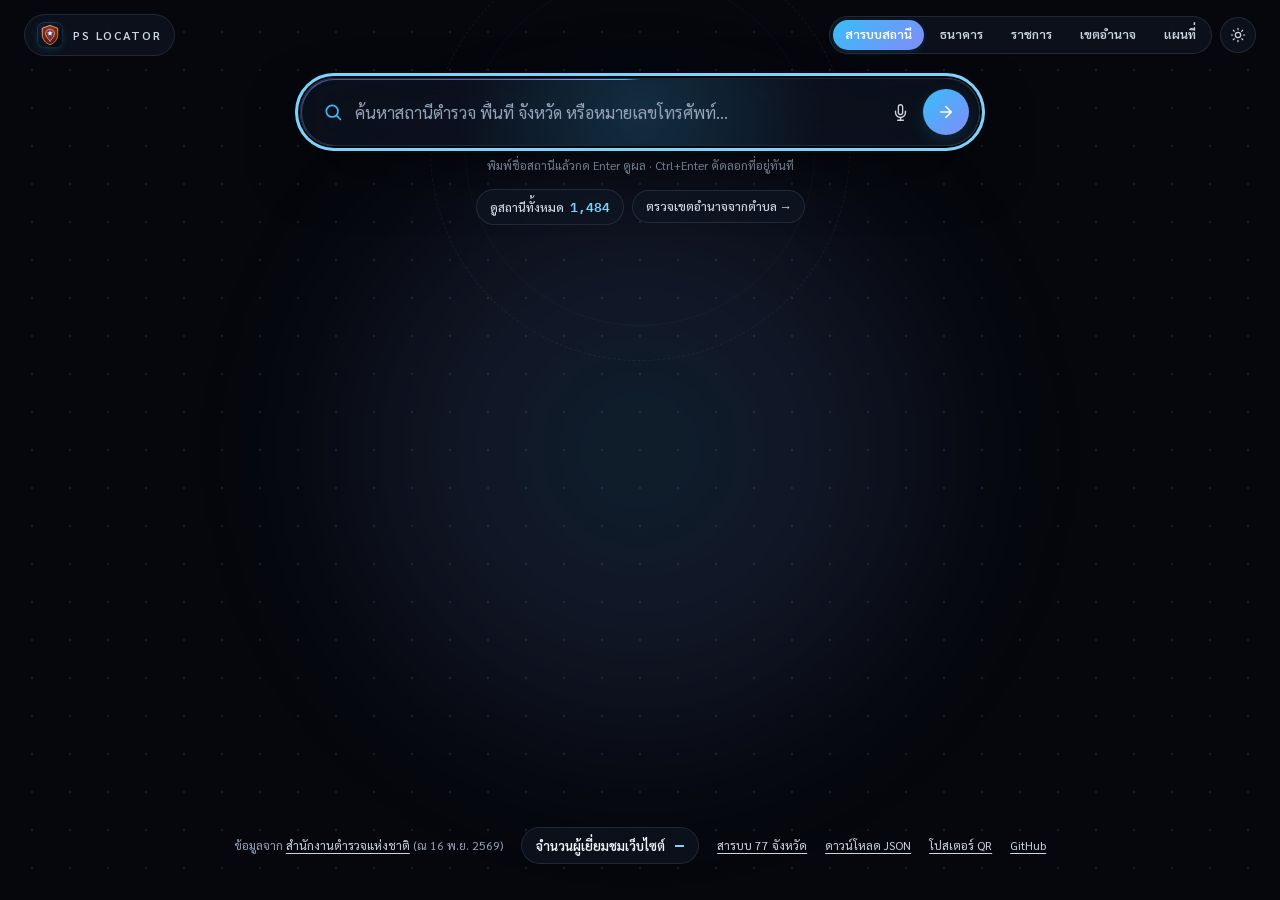
==== commit 4d4f500f: "feat(v2.2.0): add nationwide banks/crypto (96) and government agencies (28,315) directories" ====
--- a/index.html
+++ b/index.html
@@ -33,12 +33,15 @@
 <meta property="og:url" content="https://ps-locator.prajamwan.workers.dev/">
 <meta property="og:title" content="PS Locator — สารบบสถานีตำรวจทั่วประเทศ 1,484 แห่ง">
 <meta property="og:description" content="ค้นหาที่อยู่ สน./สภ. พร้อมโทรศัพท์ โทรสาร เว็บไซต์ และแผนที่นำทาง ทั่วประเทศไทยครบ 77 จังหวัด อ้างอิงข้อมูลจากสำนักงานตำรวจแห่งชาติ">
-<meta property="og:image" content="https://ps-locator.prajamwan.workers.dev/assets/ps-locator-poster.png">
+<meta property="og:image" content="https://ps-locator.prajamwan.workers.dev/assets/og-cover-v2.png?v=2">
+<meta property="og:image:type" content="image/png">
+<meta property="og:image:width" content="1200">
+<meta property="og:image:height" content="630">
 <meta property="og:image:alt" content="PS Locator สารบบสถานีตำรวจทั่วประเทศ 1,484 แห่ง 77 จังหวัด">
 <meta name="twitter:card" content="summary_large_image">
 <meta name="twitter:title" content="PS Locator — สารบบสถานีตำรวจทั่วประเทศ 1,484 แห่ง">
 <meta name="twitter:description" content="ค้นหาที่อยู่ เบอร์โทร แผนที่นำทาง สน./สภ. ทั่วประเทศ 77 จังหวัด พิมพ์แนบเอกสารคดีได้ทันที">
-<meta name="twitter:image" content="https://ps-locator.prajamwan.workers.dev/assets/ps-locator-poster.png">
+<meta name="twitter:image" content="https://ps-locator.prajamwan.workers.dev/assets/og-cover-v2.png?v=2">
 <script type="application/ld+json">
 {
   "@context": "https://schema.org",
@@ -131,6 +134,8 @@
   <div class="chrome-actions">
     <nav class="nav-pills" aria-label="เมนูหลัก">
       <a class="nav-pill" href="index.html" aria-current="page">สารบบสถานี</a>
+      <a class="nav-pill" href="banks.html">ธนาคาร</a>
+      <a class="nav-pill" href="gov.html">ราชการ</a>
       <a class="nav-pill" href="jurisdiction.html">เขตอำนาจ</a>
       <a class="nav-pill" href="map.html">แผนที่</a>
     </nav>
--- a/assets/styles.css
+++ b/assets/styles.css
@@ -675,15 +675,16 @@
 .capsule-action-btn:hover { color: var(--ink); background: var(--surface-hover); border-color: var(--border); }
 
 .capsule-action-btn.is-active {
-  color: var(--brand);
-  background: var(--glow-primary);
-  border-color: var(--brand-line);
+  color: #fff;
+  background: #e11d48;
+  border-color: #fb7185;
+  box-shadow: 0 0 0 4px rgba(225, 29, 72, 0.28);
   animation: pulseRing 1.4s ease-in-out infinite;
 }
 
 @keyframes pulseRing {
-  0%, 100% { box-shadow: 0 0 0 0 var(--glow-primary); }
-  50% { box-shadow: 0 0 0 8px transparent; }
+  0%, 100% { box-shadow: 0 0 0 4px rgba(225, 29, 72, 0.28); }
+  50% { box-shadow: 0 0 0 9px rgba(225, 29, 72, 0); }
 }
 
 .clear-btn { display: none; }
@@ -3186,6 +3187,266 @@
   text-decoration: underline;
 }
 
+/* ============ BANK & E-MONEY DIRECTORY (banks.html) ============ */
+.page-banks .results-list-panel {
+  display: flex;
+  flex-direction: column;
+  max-height: 640px;
+}
+
+.page-banks .panel-tools {
+  display: inline-flex;
+  align-items: center;
+  gap: 6px;
+  flex-wrap: wrap;
+}
+
+.page-banks .tool-btn {
+  padding: 4px 10px;
+  border-radius: 999px;
+  border: 1px solid var(--border-strong);
+  background: var(--surface);
+  color: var(--ink-2);
+  font-family: inherit;
+  font-size: 11.5px;
+  font-weight: 500;
+  cursor: pointer;
+  transition: border-color 0.18s ease, color 0.18s ease, background-color 0.18s ease;
+}
+.page-banks .tool-btn:hover,
+.page-banks .tool-btn[aria-pressed="true"] {
+  border-color: var(--brand);
+  color: var(--brand-ink);
+  background: var(--brand-tint);
+}
+
+.page-banks .region-scroll {
+  flex: none;
+  padding: 8px 12px 10px;
+  border-bottom: 1px solid var(--border);
+  margin: 0;
+}
+
+.idle-pill-alert {
+  border-color: rgba(239, 68, 68, 0.42);
+  background: rgba(239, 68, 68, 0.12);
+  color: #f87171;
+}
+html[data-theme="light"] .idle-pill-alert {
+  border-color: rgba(185, 28, 28, 0.35);
+  background: rgba(239, 68, 68, 0.09);
+  color: #b91c1c;
+}
+.idle-pill-alert:hover {
+  border-color: rgba(239, 68, 68, 0.72);
+}
+
+.bank-row {
+  width: 100%;
+  text-align: left;
+  background: transparent;
+  border: 1px solid transparent;
+  border-radius: var(--radius-md);
+  padding: 11px 13px;
+  color: var(--ink);
+  cursor: pointer;
+  transition: background-color 0.18s ease, border-color 0.18s ease;
+}
+.bank-row:hover {
+  background: var(--surface-hover);
+  border-color: var(--border);
+}
+.bank-row.is-selected {
+  background: var(--surface-active);
+  border-color: var(--brand-line);
+}
+.bank-row-top {
+  display: flex;
+  align-items: center;
+  justify-content: space-between;
+  gap: 8px;
+  margin-bottom: 3px;
+}
+.bank-row-name {
+  font-size: 14.5px;
+  font-weight: 600;
+  color: var(--ink);
+  line-height: 1.35;
+}
+.bank-row-code {
+  flex: none;
+  font-family: var(--font-mono);
+  font-size: 10.5px;
+  font-weight: 600;
+  padding: 2px 7px;
+  border-radius: 999px;
+  background: var(--brand-tint);
+  color: var(--brand-ink);
+  border: 1px solid var(--brand-line);
+}
+.bank-row-meta {
+  display: flex;
+  flex-wrap: wrap;
+  gap: 6px 10px;
+  font-size: 11.5px;
+  color: var(--muted-strong);
+  margin-bottom: 4px;
+}
+.bank-row-fraud {
+  font-family: var(--font-mono);
+  color: #f87171;
+  font-weight: 500;
+}
+html[data-theme="light"] .bank-row-fraud {
+  color: #b91c1c;
+}
+.bank-row-addr {
+  font-size: 12px;
+  color: var(--muted);
+  display: -webkit-box;
+  -webkit-line-clamp: 1;
+  -webkit-box-orient: vertical;
+  overflow: hidden;
+}
+
+.bank-hud-panel {
+  display: flex;
+  flex-direction: column;
+  justify-content: space-between;
+  min-height: 520px;
+}
+.bank-hud-body {
+  padding: 6px 20px 16px;
+  flex: 1 1 auto;
+  overflow-y: auto;
+}
+.bank-hud-head {
+  margin-bottom: 14px;
+}
+.bank-code-badge {
+  display: inline-block;
+  font-family: var(--font-mono);
+  font-size: 11.5px;
+  font-weight: 600;
+  padding: 3px 10px;
+  border-radius: 999px;
+  background: var(--brand-tint);
+  color: var(--brand-ink);
+  border: 1px solid var(--brand-line);
+  margin-bottom: 8px;
+}
+.bank-hud-head h2 {
+  font-family: var(--font-serif);
+  font-size: 22px;
+  margin: 0 0 4px;
+  color: var(--ink);
+  line-height: 1.3;
+}
+.bank-legal {
+  margin: 0;
+  font-size: 13px;
+  color: var(--muted-strong);
+}
+
+.bank-fraud-box {
+  margin: 12px 0 14px;
+  padding: 12px 14px;
+  border-radius: var(--radius-md);
+  background: rgba(239, 68, 68, 0.10);
+  border: 1px solid rgba(239, 68, 68, 0.34);
+  display: flex;
+  flex-direction: column;
+  gap: 4px;
+}
+html[data-theme="light"] .bank-fraud-box {
+  background: rgba(239, 68, 68, 0.07);
+  border-color: rgba(185, 28, 28, 0.28);
+}
+.bank-fraud-label {
+  font-size: 11.5px;
+  font-weight: 600;
+  color: #f87171;
+  letter-spacing: 0.03em;
+}
+html[data-theme="light"] .bank-fraud-label { color: #b91c1c; }
+.bank-fraud-val a,
+.bank-fraud-val span {
+  font-size: 18px;
+  font-weight: 700;
+  color: var(--ink);
+  text-decoration: none;
+}
+.bank-fraud-val a:hover { color: var(--brand-ink); text-decoration: underline; }
+
+.bank-hud-foot {
+  border-top: 1px solid var(--border);
+  padding: 12px 20px 14px;
+  gap: 8px;
+  justify-content: flex-start;
+  pointer-events: auto;
+}
+.bank-hud-foot .btn { pointer-events: auto; }
+
+.bank-aoc-btn {
+  border-color: rgba(239, 68, 68, 0.42);
+  color: #f87171;
+}
+html[data-theme="light"] .bank-aoc-btn {
+  border-color: rgba(185, 28, 28, 0.35);
+  color: #b91c1c;
+}
+
+@media (max-width: 900px) {
+  .page-banks .results-list-panel { max-height: 320px; }
+  .bank-hud-panel { min-height: 360px; }
+}
+
+.gov-ministry-bar {
+  flex: none;
+  padding: 8px 12px;
+  border-bottom: 1px solid var(--border);
+}
+.gov-select {
+  width: 100%;
+  height: 36px;
+  padding: 0 12px;
+  border-radius: var(--radius-sm);
+  border: 1px solid var(--border-strong);
+  background: var(--field);
+  color: var(--ink);
+  font-family: var(--font-sans);
+  font-size: 13px;
+  cursor: pointer;
+}
+.gov-select:focus { outline: none; border-color: var(--brand); }
+.gov-pager {
+  flex: none;
+  display: flex;
+  align-items: center;
+  justify-content: space-between;
+  gap: 8px;
+  padding: 8px 12px;
+  border-top: 1px solid var(--border);
+}
+.gov-pager:empty { display: none; }
+.gov-pager button:disabled { opacity: 0.4; cursor: not-allowed; }
+
+@media (max-width: 560px) {
+  .top-chrome { padding: 10px 10px; gap: 6px; }
+  .brand-link span { display: none; }
+  .brand-link { padding: 2px; }
+  .chrome-actions { min-width: 0; gap: 6px; }
+  .nav-pills { gap: 4px; overflow-x: auto; scrollbar-width: none; max-width: calc(100vw - 92px); }
+  .nav-pills::-webkit-scrollbar { display: none; }
+  .nav-pill { padding: 5px 8px; font-size: 11.5px; white-space: nowrap; flex: none; }
+  .bank-hud-foot {
+    display: grid;
+    grid-template-columns: repeat(2, minmax(0, 1fr));
+  }
+  .bank-hud-foot .btn-primary { grid-column: 1 / -1; }
+  .bank-hud-foot .btn { justify-content: center; }
+}
+
 /* ============ A4 PRINT ============ */
 #print-area { display: none; }
 .print-sheet { font-family: var(--font-sans); color: #000; background: #fff; }
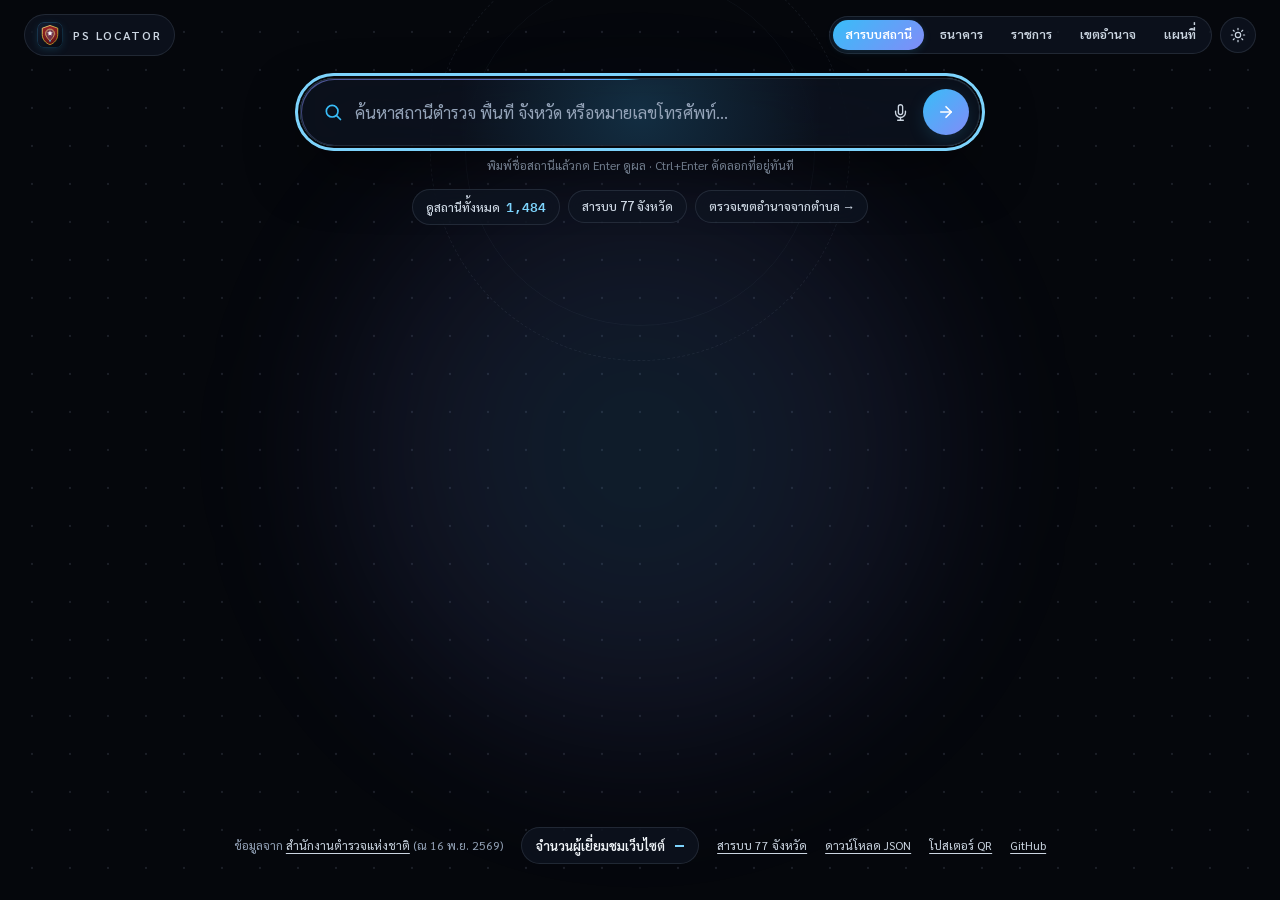
==== commit 0cb4ab12: "seo: add h1, /provinces internal link, /banks & /gov to sitemap/robots/SSR/IndexNow/llms.txt" ====
--- a/index.html
+++ b/index.html
@@ -152,6 +152,7 @@
 </header>
 
 <main class="stage">
+  <h1 class="sr-only">PS Locator — สารบบสถานีตำรวจทั่วประเทศ 1,484 แห่ง ครบ 77 จังหวัด</h1>
   <div id="searchHub" class="search-hub">
     <div class="orbital-ring" aria-hidden="true"></div>
 
@@ -189,6 +190,7 @@
     <div class="idle-actions" id="idleActions">
       <button type="button" class="idle-pill" id="browseAllBtn">ดูสถานีทั้งหมด <b id="idleStationCount">1,484</b></button>
       <button type="button" class="idle-pill" id="idleSavedBtn" hidden>ที่บันทึกไว้ (<b id="idleSavedCount">0</b>)</button>
+      <a class="idle-pill" href="/provinces">สารบบ 77 จังหวัด</a>
       <a class="idle-pill" href="jurisdiction.html">ตรวจเขตอำนาจจากตำบล →</a>
     </div>
   </div>
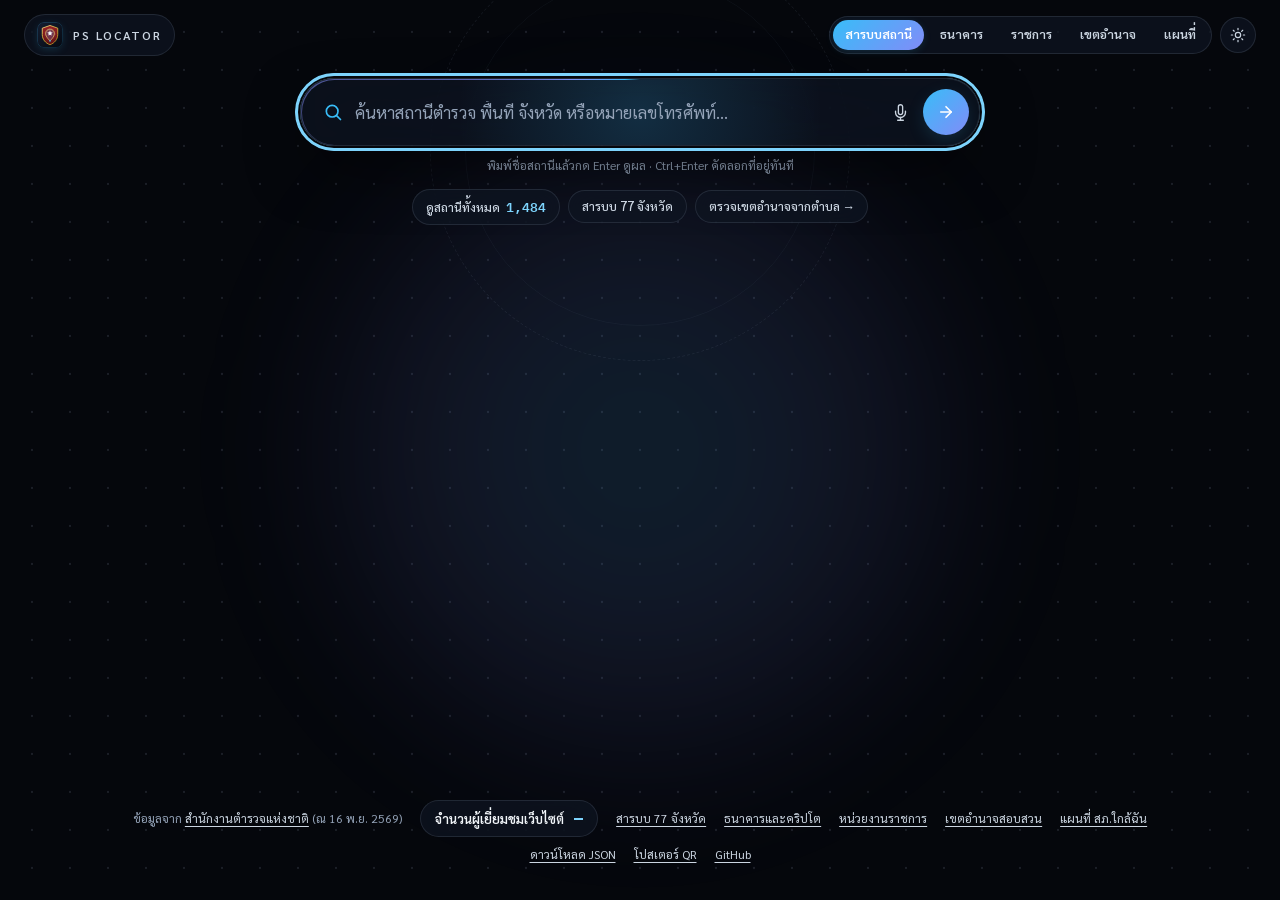
==== commit 80b6fc5e: "SEO: Ultimate Programmatic Edge SEO for kadeehub.online (8,698 SSR URLs, 301 www, canonical, tambon/" ====
--- a/index.html
+++ b/index.html
@@ -5,13 +5,13 @@
 <meta name="viewport" content="width=device-width, initial-scale=1.0">
 <meta name="theme-color" content="#05070c">
 <meta name="author" content="ผู้ช่วยพนักงานสอบสวน สภ.เมืองชุมพร">
-<title>PS Locator — สารบบสถานีตำรวจทั่วประเทศ 1,484 แห่ง | ค้นหาที่อยู่ เบอร์โทร สน./สภ. ทุกจังหวัด</title>
-<meta name="description" content="ค้นหาสถานีตำรวจ (สน./สภ.) ทั่วประเทศไทยครบ 1,484 แห่ง 77 จังหวัด พร้อมที่อยู่ เบอร์โทรศัพท์ โทรสาร เว็บไซต์ และแผนที่นำทาง สำหรับพนักงานสอบสวนและประชาชน ข้อมูลยืนยันจากสำนักงานตำรวจแห่งชาติ (royalthaipolice.go.th)">
-<meta name="keywords" content="สถานีตำรวจ, ค้นหาสถานีตำรวจ, ที่อยู่ สน., ที่อยู่ สภ., เบอร์โทรสถานีตำรวจ, สารบบสถานีตำรวจ, สถานีตำรวจทั่วประเทศ, 77 จังหวัด, สำนักงานตำรวจแห่งชาติ, พนักงานสอบสวน, เขตอำนาจสอบสวน, PS Locator">
+<title>KadeeHub (PS Locator) — สารบบสถานีตำรวจทั่วประเทศ 1,484 แห่ง เขตอำนาจสอบสวน ธนาคาร และหน่วยงานราชการ</title>
+<meta name="description" content="KadeeHub (PS Locator) ค้นหาสถานีตำรวจ (สน./สภ.) ทั่วประเทศไทยครบ 1,484 แห่ง 77 จังหวัด ตรวจเขตอำนาจสอบสวนจากชื่อตำบล สารบบธนาคารและคริปโต 96 แห่ง และหน่วยงานราชการ 28,315 แห่ง ข้อมูลอ้างอิงจากสำนักงานตำรวจแห่งชาติ">
+<meta name="keywords" content="KadeeHub, kadeehub.online, คดีฮับ, สถานีตำรวจ, ค้นหาสถานีตำรวจ, ที่อยู่ สน., ที่อยู่ สภ., เบอร์โทรสถานีตำรวจ, สารบบสถานีตำรวจ, สถานีตำรวจทั่วประเทศ, 77 จังหวัด, สำนักงานตำรวจแห่งชาติ, พนักงานสอบสวน, เขตอำนาจสอบสวน, PS Locator">
 <meta name="robots" content="index, follow, max-snippet:-1, max-image-preview:large, max-video-preview:-1">
-<link rel="canonical" href="https://ps-locator.prajamwan.workers.dev/">
-<link rel="alternate" hreflang="th" href="https://ps-locator.prajamwan.workers.dev/">
-<link rel="alternate" hreflang="x-default" href="https://ps-locator.prajamwan.workers.dev/">
+<link rel="canonical" href="https://kadeehub.online/">
+<link rel="alternate" hreflang="th" href="https://kadeehub.online/">
+<link rel="alternate" hreflang="x-default" href="https://kadeehub.online/">
 <link rel="icon" type="image/svg+xml" href="assets/favicon.svg">
 <link rel="manifest" href="manifest.webmanifest">
 <link rel="preconnect" href="https://fonts.googleapis.com">
@@ -29,41 +29,58 @@
 </script>
 <meta property="og:type" content="website">
 <meta property="og:locale" content="th_TH">
-<meta property="og:site_name" content="PS Locator">
-<meta property="og:url" content="https://ps-locator.prajamwan.workers.dev/">
-<meta property="og:title" content="PS Locator — สารบบสถานีตำรวจทั่วประเทศ 1,484 แห่ง">
-<meta property="og:description" content="ค้นหาที่อยู่ สน./สภ. พร้อมโทรศัพท์ โทรสาร เว็บไซต์ และแผนที่นำทาง ทั่วประเทศไทยครบ 77 จังหวัด อ้างอิงข้อมูลจากสำนักงานตำรวจแห่งชาติ">
-<meta property="og:image" content="https://ps-locator.prajamwan.workers.dev/assets/og-cover-v2.png?v=2">
+<meta property="og:site_name" content="KadeeHub · PS Locator">
+<meta property="og:url" content="https://kadeehub.online/">
+<meta property="og:title" content="KadeeHub (PS Locator) — สารบบสถานีตำรวจทั่วประเทศ 1,484 แห่ง">
+<meta property="og:description" content="ค้นหาที่อยู่ สน./สภ. พร้อมโทรศัพท์ โทรสาร เว็บไซต์ แผนที่นำทาง ตรวจเขตอำนาจสอบสวน ธนาคาร และหน่วยงานราชการ ทั่วประเทศไทยครบ 77 จังหวัด">
+<meta property="og:image" content="https://kadeehub.online/assets/og-cover-v2.png?v=2">
 <meta property="og:image:type" content="image/png">
 <meta property="og:image:width" content="1200">
 <meta property="og:image:height" content="630">
-<meta property="og:image:alt" content="PS Locator สารบบสถานีตำรวจทั่วประเทศ 1,484 แห่ง 77 จังหวัด">
+<meta property="og:image:alt" content="KadeeHub · PS Locator สารบบสถานีตำรวจทั่วประเทศ 1,484 แห่ง 77 จังหวัด">
 <meta name="twitter:card" content="summary_large_image">
-<meta name="twitter:title" content="PS Locator — สารบบสถานีตำรวจทั่วประเทศ 1,484 แห่ง">
-<meta name="twitter:description" content="ค้นหาที่อยู่ เบอร์โทร แผนที่นำทาง สน./สภ. ทั่วประเทศ 77 จังหวัด พิมพ์แนบเอกสารคดีได้ทันที">
-<meta name="twitter:image" content="https://ps-locator.prajamwan.workers.dev/assets/og-cover-v2.png?v=2">
+<meta name="twitter:title" content="KadeeHub (PS Locator) — สารบบสถานีตำรวจทั่วประเทศ 1,484 แห่ง">
+<meta name="twitter:description" content="ค้นหาที่อยู่ เบอร์โทร แผนที่นำทาง สน./สภ. เขตอำนาจสอบสวน ธนาคาร และหน่วยงานราชการ ทั่วประเทศ 77 จังหวัด พิมพ์แนบเอกสารคดีได้ทันที">
+<meta name="twitter:image" content="https://kadeehub.online/assets/og-cover-v2.png?v=2">
 <script type="application/ld+json">
 {
   "@context": "https://schema.org",
   "@graph": [
     {
+      "@type": "Organization",
+      "@id": "https://kadeehub.online/#organization",
+      "name": "KadeeHub (PS Locator) — สารบบสถานีตำรวจ เขตอำนาจสอบสวน ธนาคาร และหน่วยงานราชการ",
+      "alternateName": ["KadeeHub", "kadeehub.online", "PS Locator", "สารบบสถานีตำรวจทั่วประเทศ", "คดีฮับ"],
+      "url": "https://kadeehub.online/",
+      "logo": "https://kadeehub.online/assets/favicon.svg",
+      "sameAs": [
+        "https://github.com/akaradje/ps-locator",
+        "https://ps-locator.prajamwan.workers.dev"
+      ]
+    },
+    {
       "@type": "WebSite",
-      "@id": "https://ps-locator.prajamwan.workers.dev/#website",
-      "url": "https://ps-locator.prajamwan.workers.dev/",
-      "name": "PS Locator — สารบบสถานีตำรวจทั่วประเทศ",
-      "alternateName": ["สารบบสถานีตำรวจ", "PS Locator"],
+      "@id": "https://kadeehub.online/#website",
+      "url": "https://kadeehub.online/",
+      "name": "KadeeHub (PS Locator) — สารบบสถานีตำรวจ เขตอำนาจสอบสวน ธนาคาร และหน่วยงานราชการ",
+      "alternateName": ["KadeeHub", "kadeehub.online", "PS Locator", "สารบบสถานีตำรวจทั่วประเทศ", "คดีฮับ"],
       "inLanguage": "th",
-      "description": "ค้นหาที่อยู่ เบอร์โทร โทรสาร เว็บไซต์ และแผนที่นำทางของ สน./สภ. ทั่วประเทศไทย 1,484 แห่ง 77 จังหวัด",
+      "description": "ค้นหาที่อยู่ เบอร์โทร โทรสาร เว็บไซต์ แผนที่นำทางของ สน./สภ. ทั่วประเทศไทย 1,484 แห่ง 77 จังหวัด ตรวจเขตอำนาจสอบสวน สารบบธนาคาร และหน่วยงานราชการ",
+      "publisher": { "@id": "https://kadeehub.online/#organization" },
+      "sameAs": [
+        "https://github.com/akaradje/ps-locator",
+        "https://ps-locator.prajamwan.workers.dev"
+      ],
       "potentialAction": {
         "@type": "SearchAction",
-        "target": "https://ps-locator.prajamwan.workers.dev/?q={search_term_string}",
+        "target": "https://kadeehub.online/?q={search_term_string}",
         "query-input": "required name=search_term_string"
       }
     },
     {
       "@type": "WebApplication",
-      "name": "PS Locator — สารบบสถานีตำรวจทั่วประเทศ",
-      "url": "https://ps-locator.prajamwan.workers.dev/",
+      "name": "KadeeHub (PS Locator) — สารบบสถานีตำรวจทั่วประเทศ",
+      "url": "https://kadeehub.online/",
       "applicationCategory": "ReferenceApplication",
       "operatingSystem": "All",
       "inLanguage": "th",
@@ -268,6 +285,10 @@
       <b class="visitor-num mono" id="statViews">—</b>
     </span>
     <a href="/provinces">สารบบ 77 จังหวัด</a>
+    <a href="/banks">ธนาคารและคริปโต</a>
+    <a href="/gov">หน่วยงานราชการ</a>
+    <a href="/jurisdiction">เขตอำนาจสอบสวน</a>
+    <a href="/map">แผนที่ สภ.ใกล้ฉัน</a>
     <a href="data/stations.json" download="ps-locator-stations.json">ดาวน์โหลด JSON</a>
     <a href="qr-poster.html">โปสเตอร์ QR</a>
     <a href="https://github.com/akaradje/ps-locator" target="_blank" rel="noopener">GitHub</a>
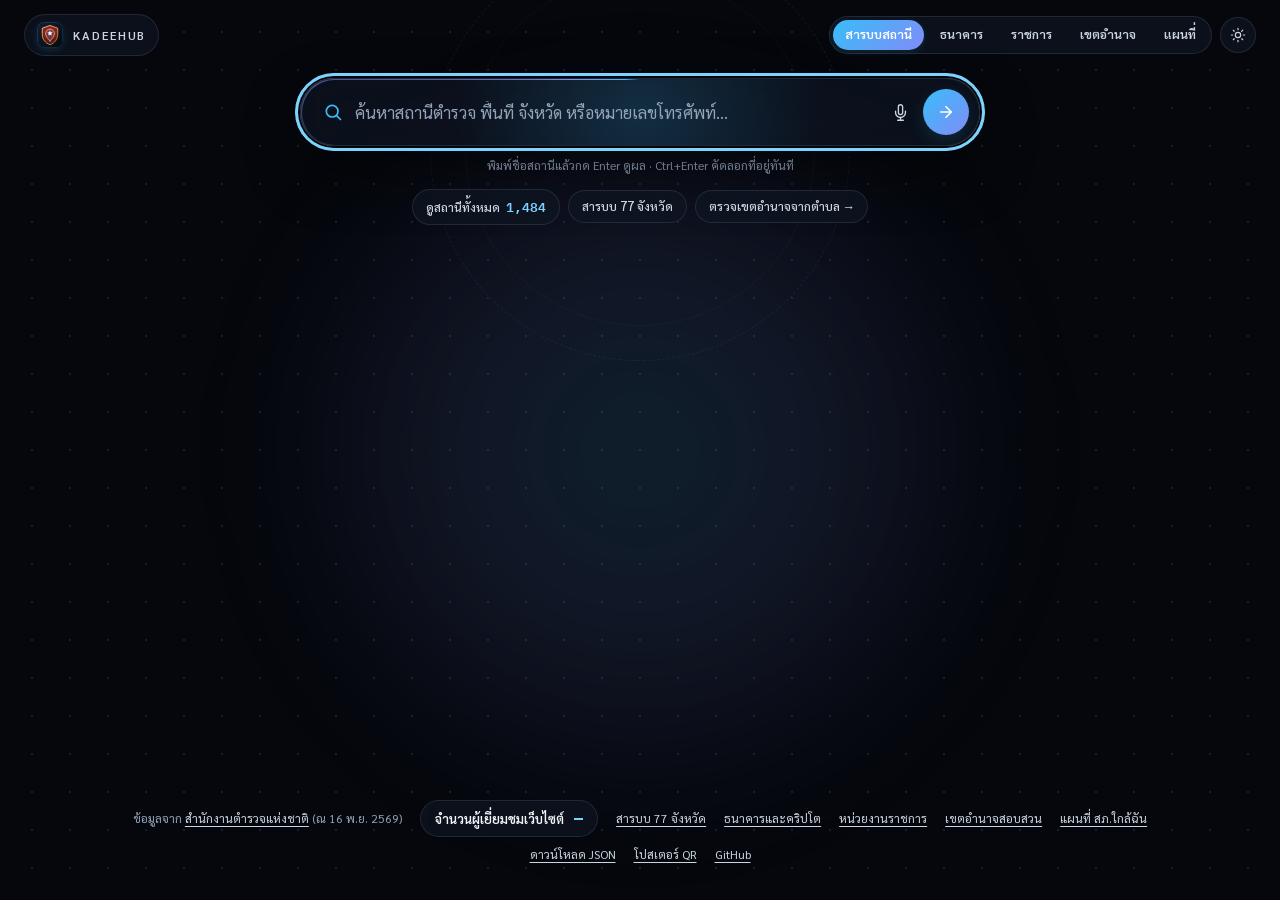
==== commit aeb714a9: "Brand: align all pages, print sheets, manifest, worker SSR, and OG PNGs to KadeeHub (https://kadeehu" ====
--- a/index.html
+++ b/index.html
@@ -5,8 +5,8 @@
 <meta name="viewport" content="width=device-width, initial-scale=1.0">
 <meta name="theme-color" content="#05070c">
 <meta name="author" content="ผู้ช่วยพนักงานสอบสวน สภ.เมืองชุมพร">
-<title>KadeeHub (PS Locator) — สารบบสถานีตำรวจทั่วประเทศ 1,484 แห่ง เขตอำนาจสอบสวน ธนาคาร และหน่วยงานราชการ</title>
-<meta name="description" content="KadeeHub (PS Locator) ค้นหาสถานีตำรวจ (สน./สภ.) ทั่วประเทศไทยครบ 1,484 แห่ง 77 จังหวัด ตรวจเขตอำนาจสอบสวนจากชื่อตำบล สารบบธนาคารและคริปโต 96 แห่ง และหน่วยงานราชการ 28,315 แห่ง ข้อมูลอ้างอิงจากสำนักงานตำรวจแห่งชาติ">
+<title>KadeeHub — สารบบสถานีตำรวจทั่วประเทศ 1,484 แห่ง | เขตอำนาจ ธนาคาร ราชการ</title>
+<meta name="description" content="KadeeHub ค้นหาสถานีตำรวจ (สน./สภ.) ทั่วประเทศไทยครบ 1,484 แห่ง 77 จังหวัด ตรวจเขตอำนาจสอบสวนจากชื่อตำบล สารบบธนาคารและคริปโต 96 แห่ง และหน่วยงานราชการ 28,315 แห่ง ข้อมูลอ้างอิงจากสำนักงานตำรวจแห่งชาติ">
 <meta name="keywords" content="KadeeHub, kadeehub.online, คดีฮับ, สถานีตำรวจ, ค้นหาสถานีตำรวจ, ที่อยู่ สน., ที่อยู่ สภ., เบอร์โทรสถานีตำรวจ, สารบบสถานีตำรวจ, สถานีตำรวจทั่วประเทศ, 77 จังหวัด, สำนักงานตำรวจแห่งชาติ, พนักงานสอบสวน, เขตอำนาจสอบสวน, PS Locator">
 <meta name="robots" content="index, follow, max-snippet:-1, max-image-preview:large, max-video-preview:-1">
 <link rel="canonical" href="https://kadeehub.online/">
@@ -29,19 +29,19 @@
 </script>
 <meta property="og:type" content="website">
 <meta property="og:locale" content="th_TH">
-<meta property="og:site_name" content="KadeeHub · PS Locator">
+<meta property="og:site_name" content="KadeeHub">
 <meta property="og:url" content="https://kadeehub.online/">
-<meta property="og:title" content="KadeeHub (PS Locator) — สารบบสถานีตำรวจทั่วประเทศ 1,484 แห่ง">
+<meta property="og:title" content="KadeeHub — สารบบสถานีตำรวจทั่วประเทศ 1,484 แห่ง | เขตอำนาจ ธนาคาร ราชการ">
 <meta property="og:description" content="ค้นหาที่อยู่ สน./สภ. พร้อมโทรศัพท์ โทรสาร เว็บไซต์ แผนที่นำทาง ตรวจเขตอำนาจสอบสวน ธนาคาร และหน่วยงานราชการ ทั่วประเทศไทยครบ 77 จังหวัด">
-<meta property="og:image" content="https://kadeehub.online/assets/og-cover-v2.png?v=2">
+<meta property="og:image" content="https://kadeehub.online/assets/og-cover-v2.png?v=3">
 <meta property="og:image:type" content="image/png">
 <meta property="og:image:width" content="1200">
 <meta property="og:image:height" content="630">
-<meta property="og:image:alt" content="KadeeHub · PS Locator สารบบสถานีตำรวจทั่วประเทศ 1,484 แห่ง 77 จังหวัด">
+<meta property="og:image:alt" content="KadeeHub — สารบบสถานีตำรวจทั่วประเทศ 1,484 แห่ง 77 จังหวัด เขตอำนาจ ธนาคาร ราชการ">
 <meta name="twitter:card" content="summary_large_image">
-<meta name="twitter:title" content="KadeeHub (PS Locator) — สารบบสถานีตำรวจทั่วประเทศ 1,484 แห่ง">
+<meta name="twitter:title" content="KadeeHub — สารบบสถานีตำรวจทั่วประเทศ 1,484 แห่ง | เขตอำนาจ ธนาคาร ราชการ">
 <meta name="twitter:description" content="ค้นหาที่อยู่ เบอร์โทร แผนที่นำทาง สน./สภ. เขตอำนาจสอบสวน ธนาคาร และหน่วยงานราชการ ทั่วประเทศ 77 จังหวัด พิมพ์แนบเอกสารคดีได้ทันที">
-<meta name="twitter:image" content="https://kadeehub.online/assets/og-cover-v2.png?v=2">
+<meta name="twitter:image" content="https://kadeehub.online/assets/og-cover-v2.png?v=3">
 <script type="application/ld+json">
 {
   "@context": "https://schema.org",
@@ -49,8 +49,8 @@
     {
       "@type": "Organization",
       "@id": "https://kadeehub.online/#organization",
-      "name": "KadeeHub (PS Locator) — สารบบสถานีตำรวจ เขตอำนาจสอบสวน ธนาคาร และหน่วยงานราชการ",
-      "alternateName": ["KadeeHub", "kadeehub.online", "PS Locator", "สารบบสถานีตำรวจทั่วประเทศ", "คดีฮับ"],
+      "name": "KadeeHub — สารบบสถานีตำรวจ เขตอำนาจสอบสวน ธนาคาร และหน่วยงานราชการ",
+      "alternateName": ["KadeeHub", "kadeehub.online", "คดีฮับ", "PS Locator", "สารบบสถานีตำรวจทั่วประเทศ"],
       "url": "https://kadeehub.online/",
       "logo": "https://kadeehub.online/assets/favicon.svg",
       "sameAs": [
@@ -62,8 +62,8 @@
       "@type": "WebSite",
       "@id": "https://kadeehub.online/#website",
       "url": "https://kadeehub.online/",
-      "name": "KadeeHub (PS Locator) — สารบบสถานีตำรวจ เขตอำนาจสอบสวน ธนาคาร และหน่วยงานราชการ",
-      "alternateName": ["KadeeHub", "kadeehub.online", "PS Locator", "สารบบสถานีตำรวจทั่วประเทศ", "คดีฮับ"],
+      "name": "KadeeHub — สารบบสถานีตำรวจ เขตอำนาจสอบสวน ธนาคาร และหน่วยงานราชการ",
+      "alternateName": ["KadeeHub", "kadeehub.online", "คดีฮับ", "PS Locator", "สารบบสถานีตำรวจทั่วประเทศ"],
       "inLanguage": "th",
       "description": "ค้นหาที่อยู่ เบอร์โทร โทรสาร เว็บไซต์ แผนที่นำทางของ สน./สภ. ทั่วประเทศไทย 1,484 แห่ง 77 จังหวัด ตรวจเขตอำนาจสอบสวน สารบบธนาคาร และหน่วยงานราชการ",
       "publisher": { "@id": "https://kadeehub.online/#organization" },
@@ -79,7 +79,7 @@
     },
     {
       "@type": "WebApplication",
-      "name": "KadeeHub (PS Locator) — สารบบสถานีตำรวจทั่วประเทศ",
+      "name": "KadeeHub — สารบบสถานีตำรวจทั่วประเทศ",
       "url": "https://kadeehub.online/",
       "applicationCategory": "ReferenceApplication",
       "operatingSystem": "All",
@@ -118,7 +118,7 @@
         },
         {
           "@type": "Question",
-          "name": "ข้อมูลสถานีตำรวจใน PS Locator อ้างอิงจากแหล่งใด?",
+          "name": "ข้อมูลสถานีตำรวจใน KadeeHub อ้างอิงจากแหล่งใด?",
           "acceptedAnswer": {
             "@type": "Answer",
             "text": "ข้อมูลสถานีตำรวจ 1,484 แห่ง ครบ 77 จังหวัด อ้างอิงจากฐานข้อมูลสาธารณะของสำนักงานตำรวจแห่งชาติ (royalthaipolice.go.th) และข้อมูลเขตอำนาจสอบสวนถอดข้อความจากประกาศสำนักงานตำรวจแห่งชาติในราชกิจจานุเบกษา"
@@ -133,7 +133,7 @@
 <body>
 <noscript>
   <div style="padding:24px; text-align:center; font-family:Sarabun, sans-serif; background:#FDF6EC; color:#171E29">
-    <b>PS Locator ต้องใช้ JavaScript</b><br>
+    <b>KadeeHub ต้องใช้ JavaScript</b><br>
     เว็บไซต์นี้ทำงานในเบราว์เซอร์ของคุณโดยตรง หากต้องการดูข้อมูลสถานีโดยไม่เปิดใช้ JavaScript โปรดใช้เว็บทางการของสำนักงานตำรวจแห่งชาติ:
     <a href="https://www.royalthaipolice.go.th/th/police-stations">royalthaipolice.go.th — ข้อมูลสถานีตำรวจ</a>
   </div>
@@ -144,9 +144,9 @@
 <div class="ambient-aura" aria-hidden="true"></div>
 
 <header class="top-chrome">
-  <a class="brand-link" href="index.html" id="brandHomeLink" title="กลับหน้าแรก PS Locator">
+  <a class="brand-link" href="index.html" id="brandHomeLink" title="กลับหน้าแรก KadeeHub">
     <img class="brand-logo" src="assets/favicon.svg" width="26" height="26" alt="" aria-hidden="true">
-    <span>PS LOCATOR</span>
+    <span>KADEEHUB</span>
   </a>
   <div class="chrome-actions">
     <nav class="nav-pills" aria-label="เมนูหลัก">
@@ -169,7 +169,7 @@
 </header>
 
 <main class="stage">
-  <h1 class="sr-only">PS Locator — สารบบสถานีตำรวจทั่วประเทศ 1,484 แห่ง ครบ 77 จังหวัด</h1>
+  <h1 class="sr-only">KadeeHub — สารบบสถานีตำรวจทั่วประเทศ 1,484 แห่ง ครบ 77 จังหวัด</h1>
   <div id="searchHub" class="search-hub">
     <div class="orbital-ring" aria-hidden="true"></div>
 
@@ -271,7 +271,7 @@
           <summary class="hud-attribution">ฐานข้อมูล 1,484 สถานี · แหล่งที่มา</summary>
           <div class="hud-source-body">
             <p>ข้อมูลยืนยันจากสำนักงานตำรวจแห่งชาติ ณ 16 พฤศจิกายน 2569 · 45 สถานีที่ต้นทางไม่กรอกที่อยู่จะแสดง “ไม่มีข้อมูล”</p>
-            <p>หากพบความคลาดเคลื่อน แจ้งได้ที่ <a href="mailto:akaradje07@gmail.com?subject=แจ้งที่อยู่ไม่ถูกต้อง — PS Locator">akaradje07@gmail.com</a></p>
+            <p>หากพบความคลาดเคลื่อน แจ้งได้ที่ <a href="mailto:akaradje07@gmail.com?subject=แจ้งที่อยู่ไม่ถูกต้อง — KadeeHub">akaradje07@gmail.com</a></p>
           </div>
         </details>
       </div>
